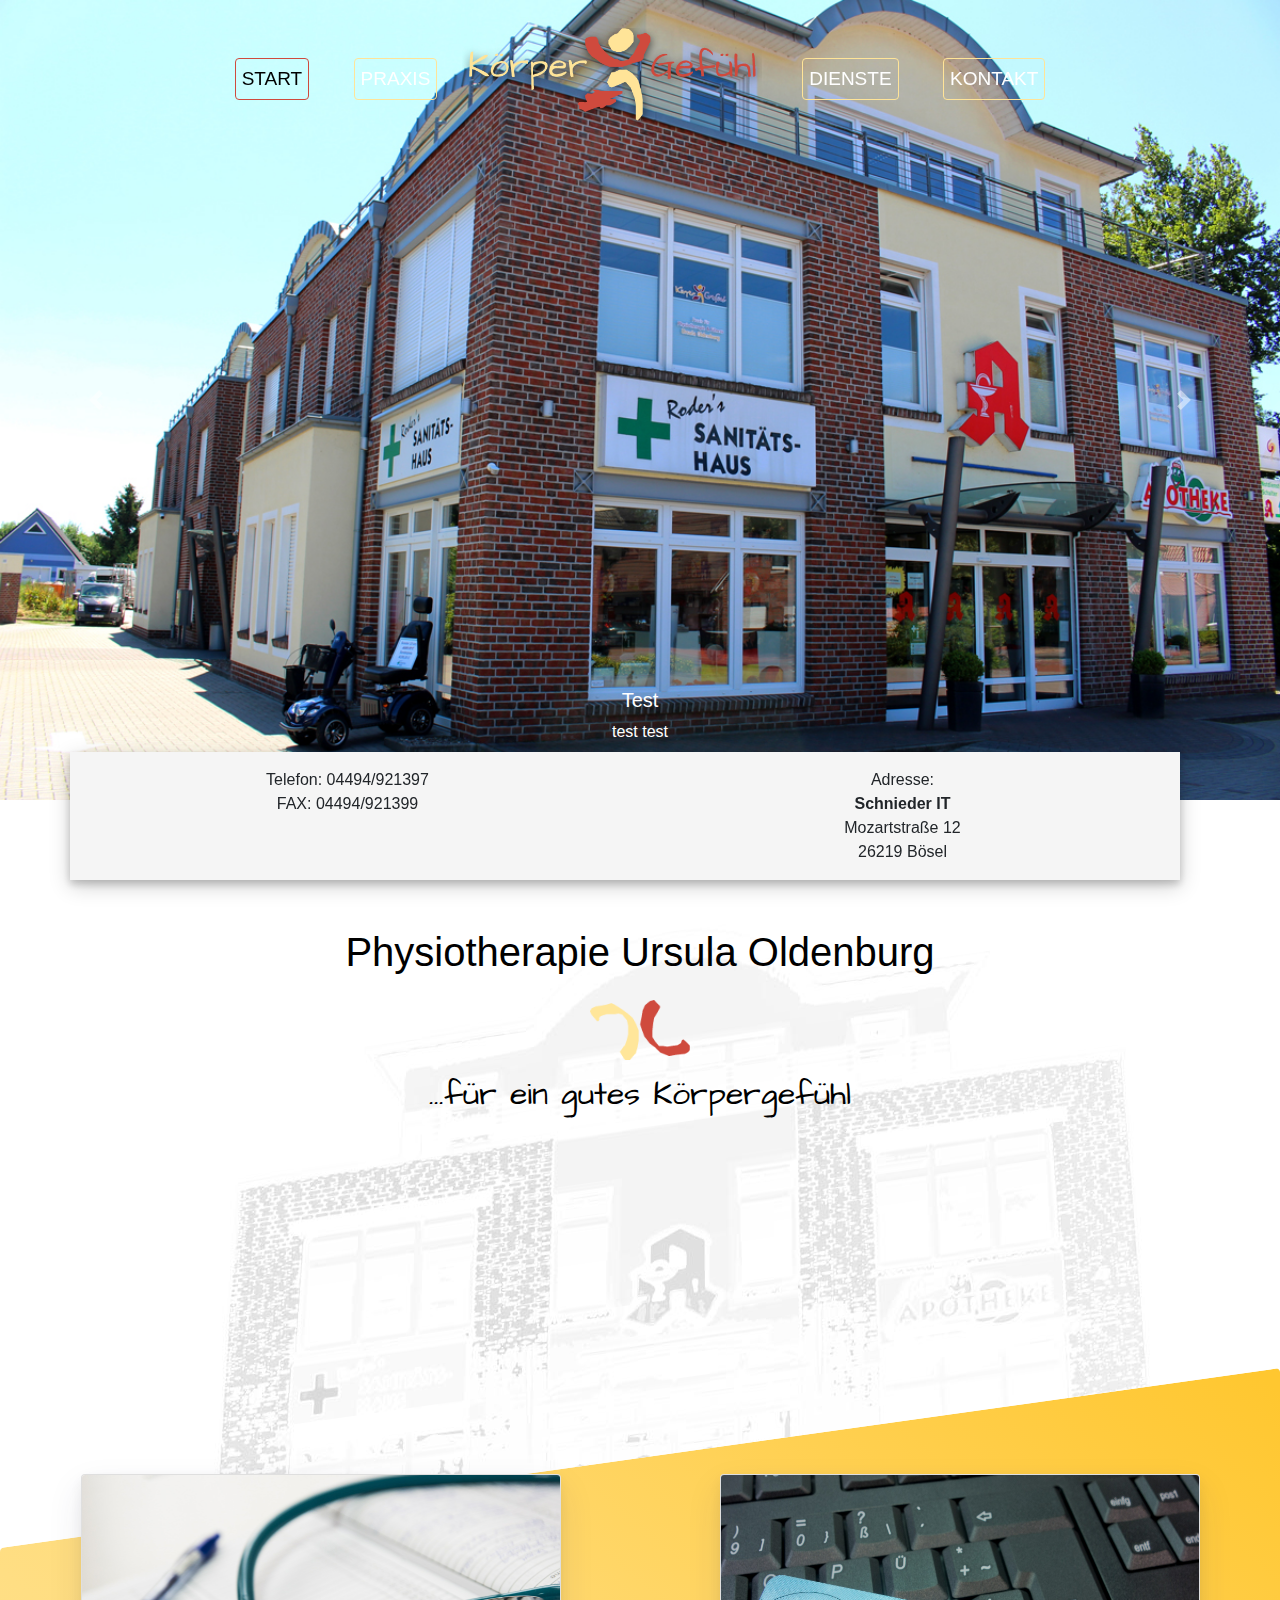
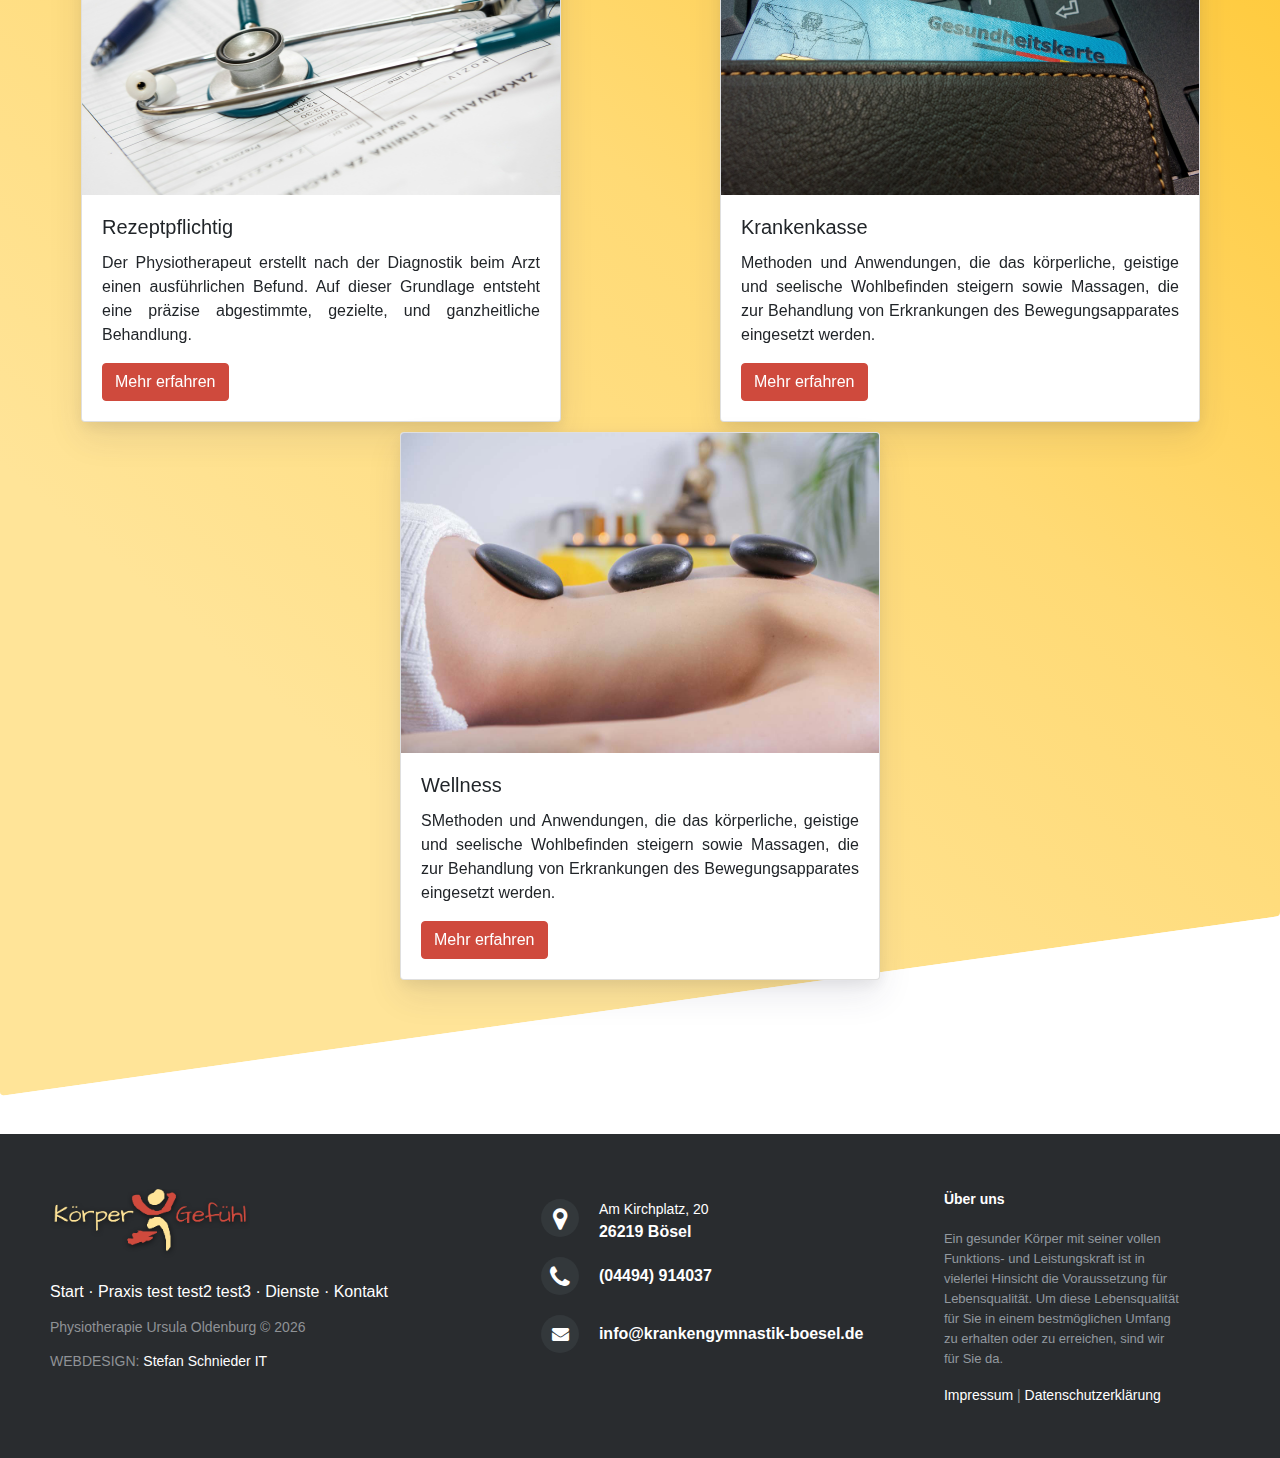
==== index.html @ ee4cef3a "test neu" ====
<!DOCTYPE html>
<html>

<head>
    <meta charset="utf-8" />
    <meta http-equiv="X-UA-Compatible" content="IE=edge">
    <title>Physiotherapie Ursula Oldenburg</title>
    <meta name="viewport" content="width=device-width, initial-scale=1, shrink-to-fit=no">
    <link href="https://fonts.googleapis.com/css?family=Architects+Daughter" rel="stylesheet">
    <link rel="stylesheet" href="http://maxcdn.bootstrapcdn.com/font-awesome/4.2.0/css/font-awesome.min.css">
    <link href="http://fonts.googleapis.com/css?family=Cookie" rel="stylesheet" type="text/css">
    <link rel="stylesheet" type="text/css" media="screen" href="./css/bootstrap.min.css" />
    <link rel="stylesheet" href="./css/footer-distributed-with-address-and-phones.css">
    <link rel="stylesheet" href="./css/hover.css">
    <link rel="stylesheet" href="./css/style.css">
    <link rel="stylesheet" href="./css/index.css">
    <link rel="stylesheet" href="./css/slider.css">

</head>

<body>
    <header>
        <nav class="navbar navbar-expand-lg navbar-light navbar-transparent">
            <button class="navbar-toggler" type="button" data-toggle="collapse" data-target="#navbarSupportedContent" aria-controls="navbarSupportedContent"
                aria-expanded="false" aria-label="Toggle navigation">
                <span class="navbar-toggler-icon"></span>
            </button>

            <div class="collapse navbar-collapse" id="navbarSupportedContent">
                <ul class="navbar-nav mr-auto">

                    <li class="nav-item active">
                        <a class="nav-link" href="./index.html">Start
                            <span class="sr-only">(current)</span>
                        </a>
                    </li>
                    <li class="nav-item">
                        <a class="nav-link" href="./praxis.html">Praxis</a>
                    </li>

                    <a href="#" class="navbar-brand">
                        <img src="./img/Maenchen_logo_schatten.png" width="300px" alt="Physiotherapie Ursula Oldenburg">
                    </a>

                    <li class="nav-item">
                        <a class="nav-link" href="./dienste.html">Dienste</a>
                    </li>
                    <li class="nav-item">
                        <a class="nav-link" href="./kontakt.html">Kontakt</a>
                    </li>
                </ul>

            </div>
        </nav>
    </header>

    <!--Slider START-->
    <div id="carouselExampleControls" class="carousel slide carousel-fade" data-ride="carousel">
            <div class="carousel-inner">
                <div class="carousel-item active">
                    <img class="d-block w-100" src="./img/aussen_gebaeude.jpg" alt="First slide">
                    <div class="carousel-caption d-none d-md-block">
                        <h5>Test</h5>
                        <p>test test</p>
                    </div>
                </div>
                <div class="carousel-item">
                    <img class="d-block w-100" src="./img/innen_empfang.jpg" alt="Second slide">
                </div>
                <div class="carousel-item">
                    <img class="d-block w-100" src="./img/innen_wartebereich.jpg" alt="Third slide">
                </div>
            </div>
            <a class="carousel-control-prev" href="#carouselExampleControls" role="button" data-slide="prev">
                <span class="carousel-control-prev-icon" aria-hidden="true"></span>
                <span class="sr-only">Previous</span>
            </a>
            <a class="carousel-control-next" href="#carouselExampleControls" role="button" data-slide="next">
                <span class="carousel-control-next-icon" aria-hidden="true"></span>
                <span class="sr-only">Next</span>
            </a>
        </div>

    <!--Slider ENDE-->

    <!--Kontaktbox START-->
    <div class="container">
        <div class="row justify-content-center" id="kontaktbox">
            <div class="col-sm" id="kontaktbox_tel">
                Telefon: 04494/921397
                <br> FAX: 04494/921399
            </div>
            <div class="col-sm" id="kontaktbox_adress">
                Adresse:
                <address>
                    <b>Schnieder IT</b>
                    <br> Mozartstraße 12
                    <br> 26219 Bösel</address>
            </div>
        </div>
    </div>
    <!--Kontaktbox ENDE-->

    <!--Überschrift Start-->
    <div class="container" id="ueberschrift-bg">
        <div class="row justify-content-center" id="ueberschrift-row">
            <div class="col" id="ueberschrift">
                <h1>Physiotherapie Ursula Oldenburg</h1>
                <img src="./img/figur_4.png" alt="figur_4" id="figur">
                <h2 id="unterschrift">...für ein gutes Körpergefühl</h2>
            </div>
        </div>
    </div>
    <!--Überschrift ENDE-->

    <!--Dienste Box START-->
    <div class="container-fluid schraeg shadow p-3 mb-5 bg-white rounded" id="dienste">
        <div class="row justify-content-center schraeg">
            <div class="col justify-content-center">
                <div class="card hvr-float align-items-center">
                    <img class="card-img-top" src="./img/medical.jpg" alt="Card image cap">
                    <div class="card-body">
                        <h5 class="card-title">Rezeptpflichtig</h5>
                        <p class="card-text">Der Physiotherapeut erstellt nach der Diagnostik beim Arzt einen ausführlichen Befund. Auf dieser
                            Grundlage entsteht eine präzise abgestimmte, gezielte, und ganzheitliche Behandlung.</p>
                        <a href="#" class="btn btn-primary">Mehr erfahren</a>
                    </div>
                </div>
            </div>
            <div class="col justify-content-center">
                <div class="card hvr-float align-items-center">
                    <img class="card-img-top" src="./img/stick_card.jpg" alt="Card image cap">
                    <div class="card-body">
                        <h5 class="card-title">Krankenkasse</h5>
                        <p class="card-text">Methoden und Anwendungen, die das körperliche, geistige und seelische Wohlbefinden steigern sowie Massagen, die zur Behandlung von Erkrankungen des Bewegungsapparates eingesetzt werden.</p>
                        <a href="#" class="btn btn-primary">Mehr erfahren</a>
                    </div>
                </div>
            </div>

            <div class="col justify-content-center">
                <div class="card hvr-float align-items-center">
                    <img class="card-img-top" src="./img/massage_neu.jpg" alt="Card image cap">
                    <div class="card-body">
                        <h5 class="card-title">Wellness</h5>
                        <p class="card-text">SMethoden und Anwendungen, die das körperliche, geistige und seelische Wohlbefinden steigern sowie Massagen, die zur Behandlung von Erkrankungen des Bewegungsapparates eingesetzt werden.</p>
                        <a href="#" class="btn btn-primary">Mehr erfahren</a>
                    </div>
                </div>
            </div>
        </div>
    </div>
    <!--Dienste Box ENDE-->



    <script src="https://code.jquery.com/jquery-3.3.1.slim.min.js" integrity="sha384-q8i/X+965DzO0rT7abK41JStQIAqVgRVzpbzo5smXKp4YfRvH+8abtTE1Pi6jizo"
        crossorigin="anonymous"></script>
    <script src="https://cdnjs.cloudflare.com/ajax/libs/popper.js/1.14.3/umd/popper.min.js" integrity="sha384-ZMP7rVo3mIykV+2+9J3UJ46jBk0WLaUAdn689aCwoqbBJiSnjAK/l8WvCWPIPm49"
        crossorigin="anonymous"></script>
    <script src="https://stackpath.bootstrapcdn.com/bootstrap/4.1.2/js/bootstrap.min.js" integrity="sha384-o+RDsa0aLu++PJvFqy8fFScvbHFLtbvScb8AjopnFD+iEQ7wo/CG0xlczd+2O/em"
        crossorigin="anonymous"></script>
</body>

<footer>
    <div class="container-fluid">
        <div class="row">
            <div class="col footer-distributed">
                <div class="footer-left">

                    <img src="./img/Maenchen_logo_schatten.png" width="200px" alt="Logo">

                    <p class="footer-links footer-links-neu">
                        <a href="#">Start</a>
                        ·
                        <a href="#">Praxis</a>
                        test
                        test2
                        test3
                        ·
                        <a href="#">Dienste</a>
                        ·
                        <a href="#">Kontakt</a>
                    </p>

                    <p class="footer-company-name">Physiotherapie Ursula Oldenburg &copy;
                        <script src="./js/date.js"></script>
                    </p>
                    <br>
                    <p class="footer-company-name">WEBDESIGN:
                        <a href="http://www.stefan-schnieder.de">Stefan Schnieder IT</a>
                    </p>
                </div>

                <div class="footer-center">

                    <div>
                        <i class="fa fa-map-marker"></i>
                        <p>
                            <span>Am Kirchplatz, 20</span> 26219 Bösel</p>
                    </div>

                    <div>
                        <i class="fa fa-phone"></i>
                        <p>(04494) 914037</p>
                    </div>

                    <div>
                        <i class="fa fa-envelope"></i>
                        <p>
                            <a href="mailto:info@krankengymnastik-boesel.de">info@krankengymnastik-boesel.de</a>
                        </p>
                    </div>

                </div>

                <div class="footer-right">

                    <p class="footer-company-about">
                        <span>Über uns</span>
                        Ein gesunder Körper mit seiner vollen Funktions- und Leistungskraft ist in vielerlei Hinsicht die Voraussetzung für Lebensqualität.
                        Um diese Lebensqualität für Sie in einem bestmöglichen Umfang zu erhalten oder zu erreichen, sind
                        wir für Sie da.
                    </p>
                    <br>
                    <p class="footer-company-name"><a href="./impressum.html">Impressum</a> | <a href="./datenschutz.html">Datenschutzerklärung</a></p>
                    <!--Footer Icons
                    <div class="footer-icons">

                        <a href="#">
                            <i class="fa fa-facebook"></i>
                        </a>
                        <a href="#">
                            <i class="fa fa-twitter"></i>
                        </a>
                        <a href="#">
                            <i class="fa fa-linkedin"></i>
                        </a>
                        <a href="#">
                            <i class="fa fa-github"></i>
                        </a>

                    </div>
                    -->

                </div>
            </div>
        </div>
    </div>
</footer>

</html>
---- css/footer-distributed-with-address-and-phones.css ----
.footer-distributed{
	background-color: #292c2f;
	box-shadow: 0 1px 1px 0 rgba(0, 0, 0, 0.12);
	box-sizing: border-box;
	width: 100%;
	text-align: left;
	font: bold 16px sans-serif;

	padding: 55px 50px;
	margin-top: 80px;
}

.footer-distributed .footer-left,
.footer-distributed .footer-center,
.footer-distributed .footer-right{
	display: inline-block;
	vertical-align: top;
}

/* Footer left */

.footer-distributed .footer-left{
	width: 40%;
}

/* The company logo */

.footer-distributed h3{
	color:  #ffffff;
	font: normal 36px 'Cookie', cursive;
	margin: 0;
}

.footer-distributed h3 span{
	color:  #5383d3;
}

/* Footer links */

.footer-distributed .footer-links{
	color:  #ffffff;
	margin: 20px 0 12px;
	padding: 0;
}

.footer-distributed .footer-links a{
	display:inline-block;
	line-height: 1.8;
	text-decoration: none;
	color:  inherit;
}

.footer-distributed .footer-company-name{
	color:  #8f9296;
	font-size: 14px;
	font-weight: normal;
	margin: 0;
}

/* Footer Center */

.footer-distributed .footer-center{
	width: 35%;
}

.footer-distributed .footer-center i{
	background-color:  #33383b;
	color: #ffffff;
	font-size: 25px;
	width: 38px;
	height: 38px;
	border-radius: 50%;
	text-align: center;
	line-height: 42px;
	margin: 10px 15px;
	vertical-align: middle;
}

.footer-distributed .footer-center i.fa-envelope{
	font-size: 17px;
	line-height: 38px;
}

.footer-distributed .footer-center p{
	display: inline-block;
	color: #ffffff;
	vertical-align: middle;
	margin:0;
}

.footer-distributed .footer-center p span{
	display:block;
	font-weight: normal;
	font-size:14px;
	line-height:2;
}

.footer-distributed .footer-center p a{
	color:  #5383d3;
	text-decoration: none;;
}


/* Footer Right */

.footer-distributed .footer-right{
	width: 20%;
}

.footer-distributed .footer-company-about{
	line-height: 20px;
	color:  #92999f;
	font-size: 13px;
	font-weight: normal;
	margin: 0;
}

.footer-distributed .footer-company-about span{
	display: block;
	color:  #ffffff;
	font-size: 14px;
	font-weight: bold;
	margin-bottom: 20px;
}

.footer-distributed .footer-icons{
	margin-top: 25px;
}

.footer-distributed .footer-icons a{
	display: inline-block;
	width: 35px;
	height: 35px;
	cursor: pointer;
	background-color:  #33383b;
	border-radius: 2px;

	font-size: 20px;
	color: #ffffff;
	text-align: center;
	line-height: 35px;

	margin-right: 3px;
	margin-bottom: 5px;
}

/* If you don't want the footer to be responsive, remove these media queries */

@media (max-width: 880px) {

	.footer-distributed{
		font: bold 14px sans-serif;
	}

	.footer-distributed .footer-left,
	.footer-distributed .footer-center,
	.footer-distributed .footer-right{
		display: block;
		width: 100%;
		margin-bottom: 40px;
		text-align: center;
	}

	.footer-distributed .footer-center i{
		margin-left: 0;
	}

}
---- css/style.css ----
*{
    font-family: Camphor,Open Sans,Segoe UI,sans-serif;

}

a:link{
    color: white;
    text-decoration: none;
}
a:visited{
    color: white;
    text-decoration: none;
}
a:hover{
    color: #ffe498;
    text-decoration: none;
}

.carousel-item{
    height: 800px;
}


.navbar-nav {
    float:none;
    margin:15px auto;
    display: block;
    text-align: center;
}

.navbar-nav > li {
    display: inline-block;
    float:none;
}

.navbar{
    position:absolute;
    width:100%;
    z-index:10;
    max-width:100%;
}

.navbar-light .navbar-nav .nav-link{
    font-size: 19px;
    font-style: bold;
    font-weight: 500;
    text-transform: uppercase;
    color: white;

    border-radius: 4px;
    border: 1px solid #ffe498;
    padding: 6px; 
    margin: 20px;
}

.navbar-light .navbar-nav .active>.nav-link{
    color: black;
    border: 1px solid #cf4a3d;
}

.btn{
    background-color: #cf4a3d;
    border-color: #cf4a3d;
}

.btn:hover{
    background-color: #a83026;
    border-color: #a83026;
}

.footer-links-neu{
    /*position: fixed;
    padding-top: 0.3em;
    left: 0;
    bottom: 0;
    width: 100%;
    background-color: rgb(44, 44, 44);
    color: white;
    text-align: center;
    font-size: 14px;*/
    font-size: 16px;
    font-weight: 400;
}

.footer-distributed .footer-center p a{
    color: white;
}

.footer-distributed .footer-center p a:hover{
    color: #cf4a3d;
}
---- css/index.css ----
#kontaktbox {
    /* Box */
    position: sticky;
    background-color: whitesmoke;
    z-index: 20;
    margin-top: -3em;
    margin-bottom: 1em;
    padding-top: 1em;
    box-shadow: 0 4px 8px 0 rgba(0, 0, 0, 0.2), 0 6px 20px 0 rgba(0, 0, 0, 0.19);
    /* Text */
    text-align: center;
    text-justify: auto;
    vertical-align: middle;
    width: 100%;
}

#ueberschrift {
    text-align: center;
    color: black;
    margin-top: 2em;
    margin-bottom: 15em;
}

#ueberschrift-bg{
    background-image: url('../img/start_bg.jpg');
    transform: skewY(-8deg);
    padding-bottom: 6em;
}

#ueberschrift-row{
    transform: skewY(8deg);
}

#figur {
    width: 100px;
    margin: 1em;
}

#unterschrift {
    font-family: 'Architects Daughter', cursive;
    font-weight: 500;
}

#dienste {
    margin-top: 0em;
    background-color: #ffe498;
    transform: skewY(-8deg);
    /* Farbverlauf */
    background: rgb(255, 228, 152);
    background: -moz-linear-gradient(45deg, rgb(255, 228, 152) 26%, rgb(255, 218, 117) 60%, rgb(255, 199, 48) 99%);
    background: -webkit-linear-gradient(45deg, rgb(255, 228, 152) 26%, rgb(255, 218, 117) 60%, rgb(255, 199, 48) 99%);
    background: linear-gradient(45deg, rgb(255, 228, 152) 26%, rgb(255, 218, 117) 60%, rgb(255, 199, 48) 99%);
    filter: progid:DXImageTransform.Microsoft.gradient( startColorstr='#ffe498', endColorstr='#ffc730', GradientType=1);
}

.card-img-top{
    height: 20em;
}

.schraeg {
    transform: skewY(8deg);
}

.container-fluid .row .card {
    box-shadow: 0 15px 35px rgba(50, 50, 93, .1), 0 5px 15px rgba(0, 0, 0, .07);
    margin: 0 auto;
    float: none;
    margin-bottom: 10px;
    width: 30rem;
    text-align: justify;
}

.container-fluid .row .card:hover {
    box-shadow: 0 20px 40px rgba(50, 50, 93, .1), 0 10px 20px rgba(0, 0, 0, .07);
}
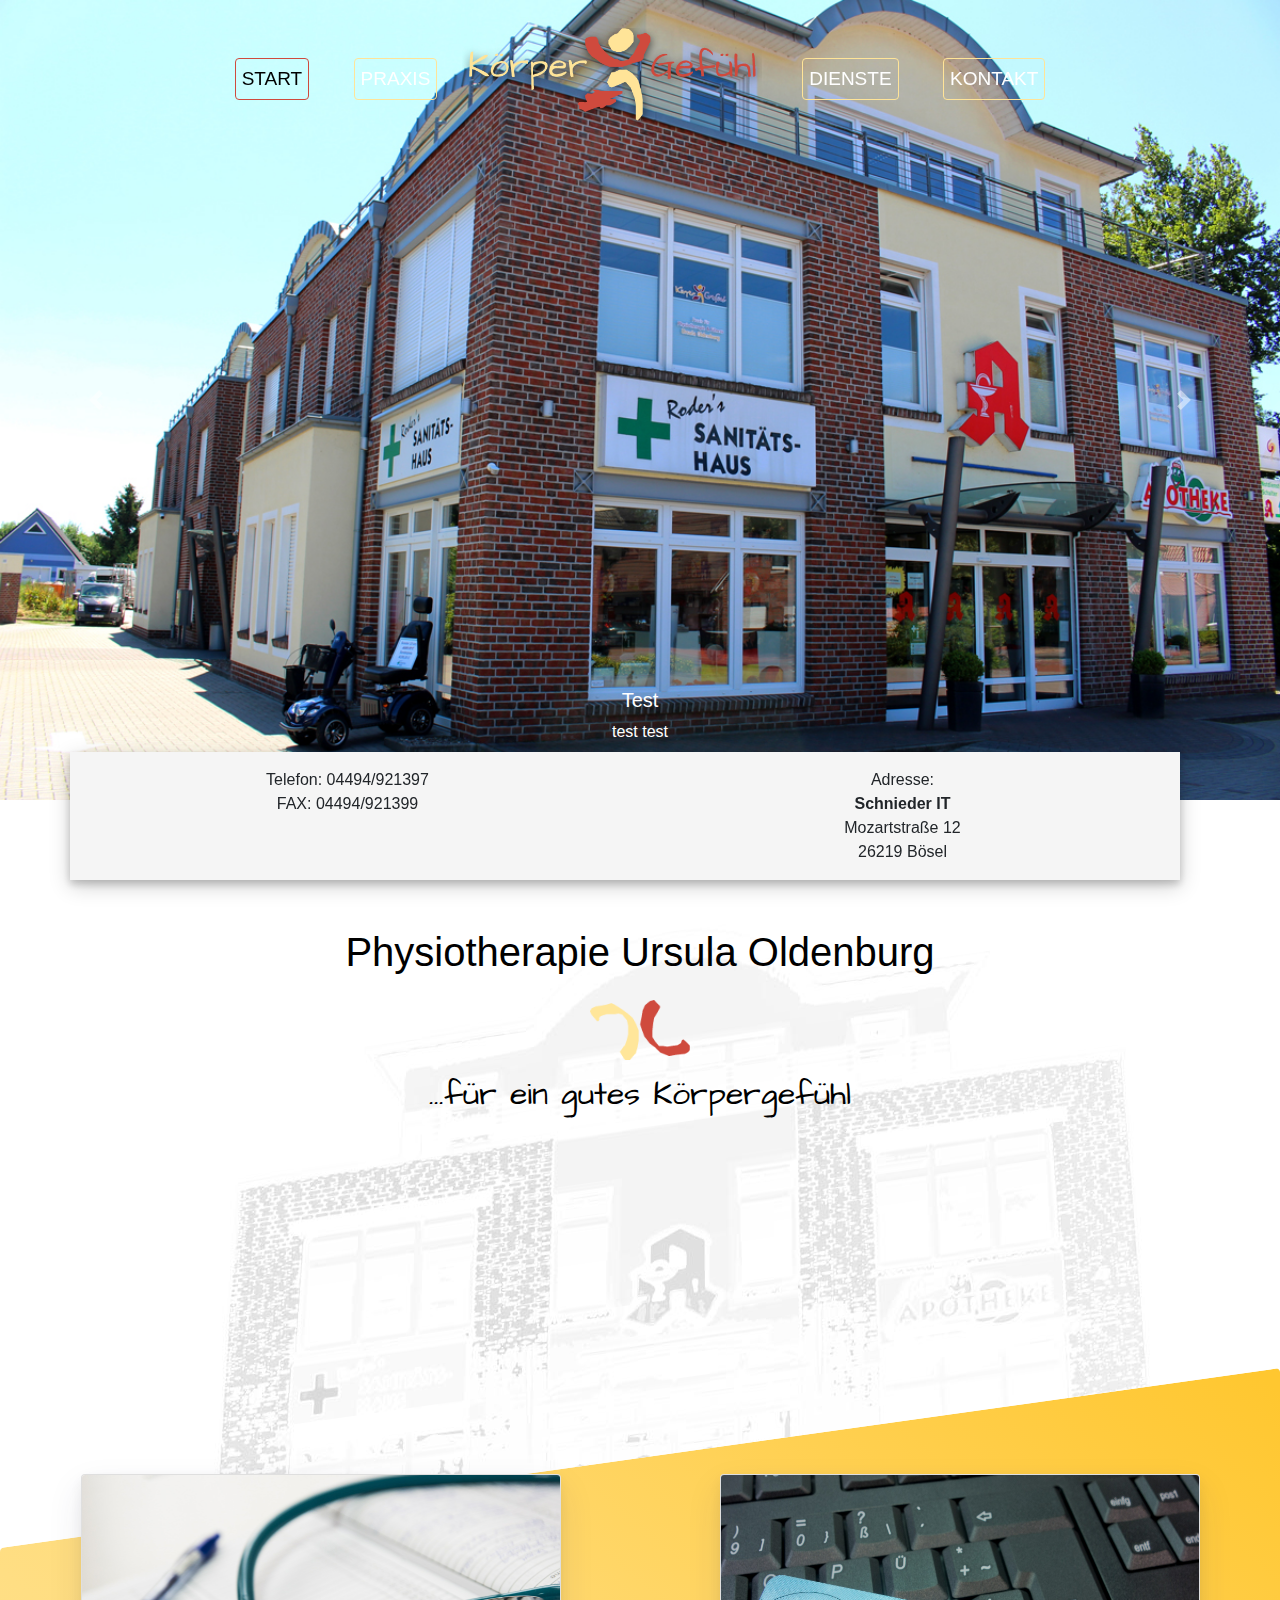
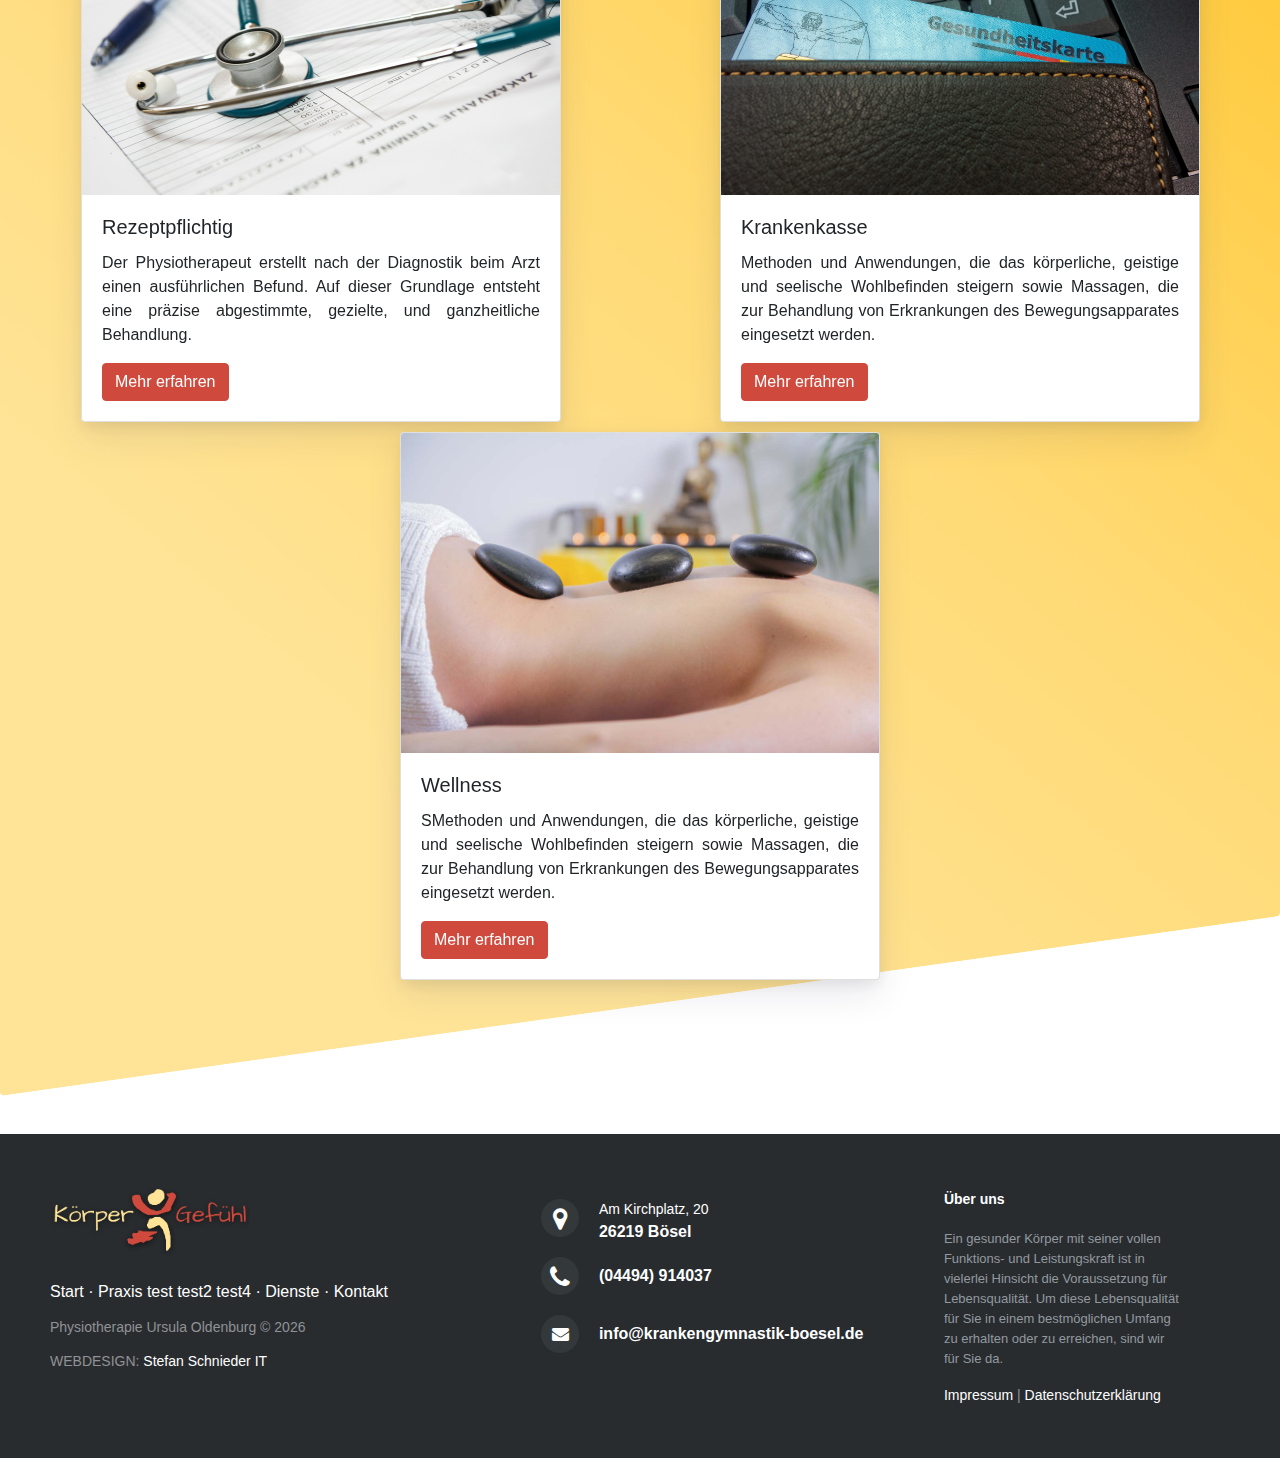
==== commit 938584fd: "neuneu" ====
--- a/index.html
+++ b/index.html
@@ -176,7 +176,7 @@
                         <a href="#">Praxis</a>
                         test
                         test2
-                        test3
+                        test4
                         ·
                         <a href="#">Dienste</a>
                         ·
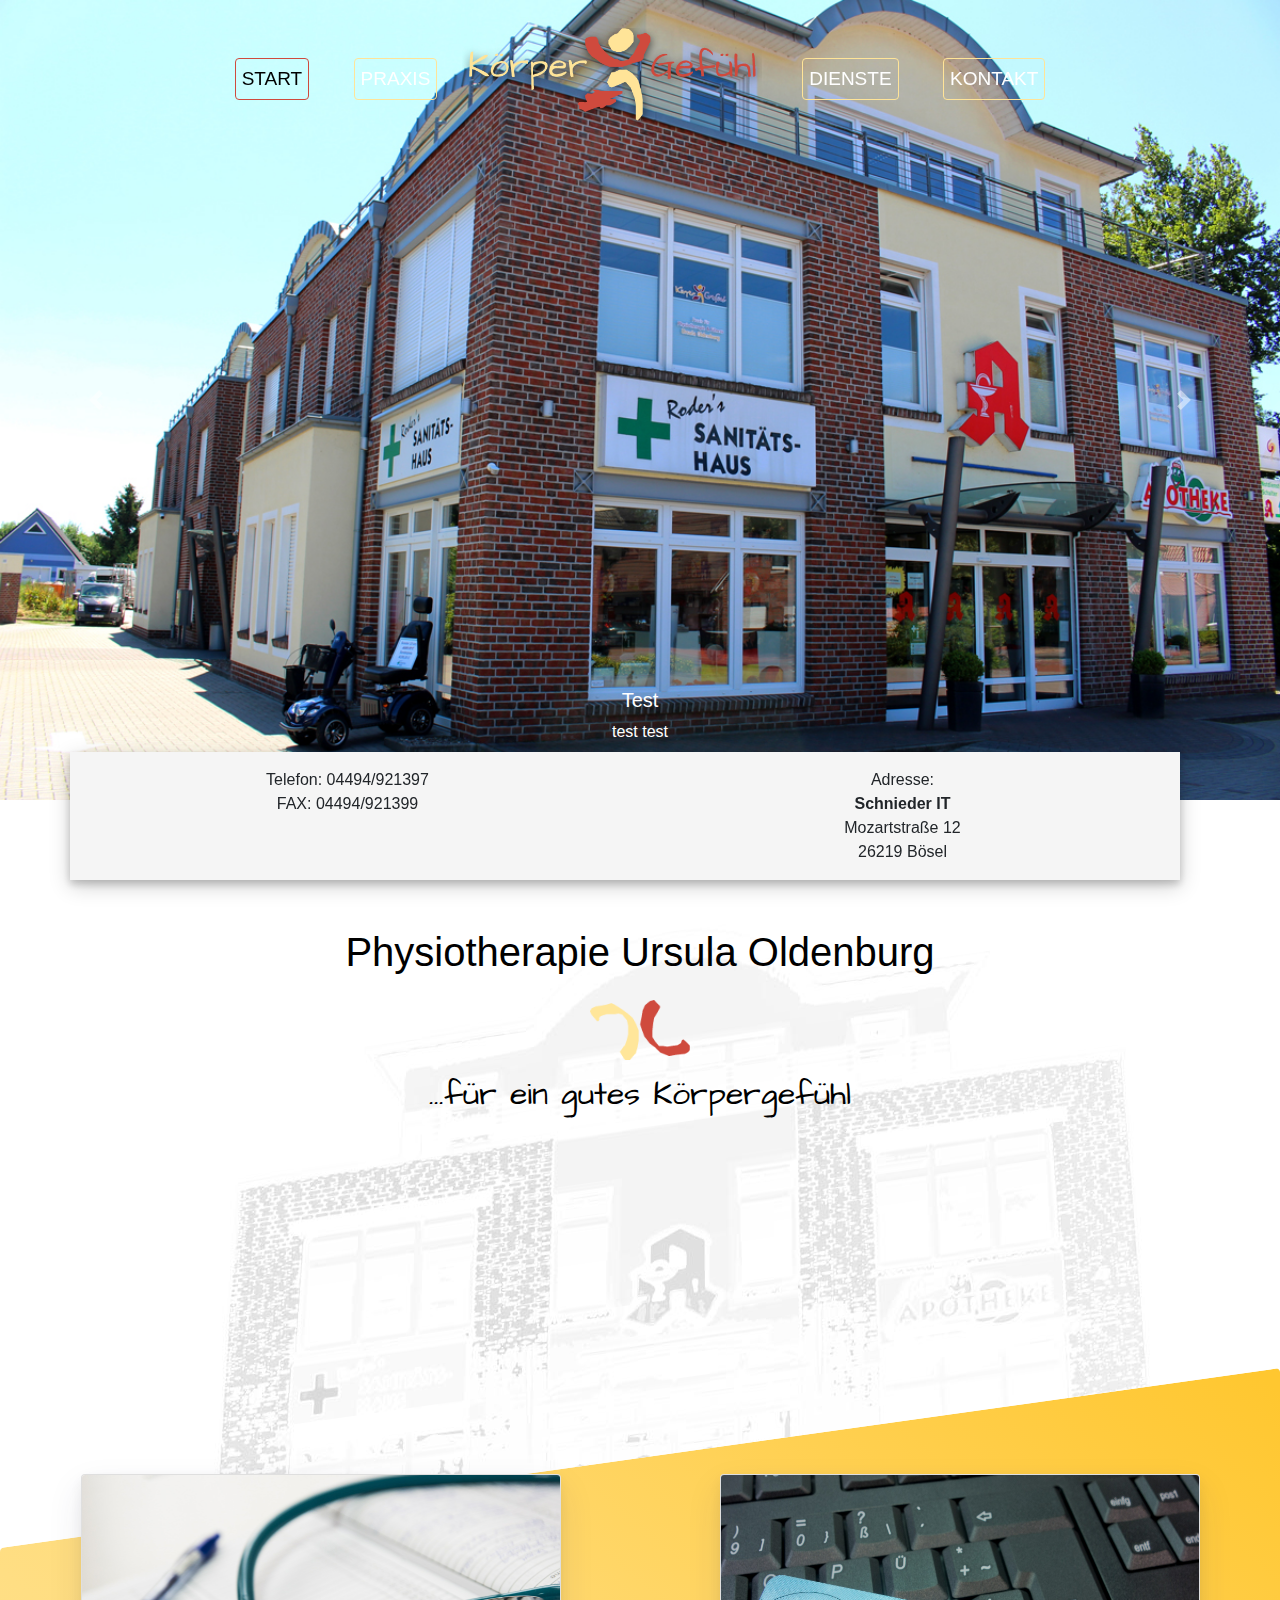
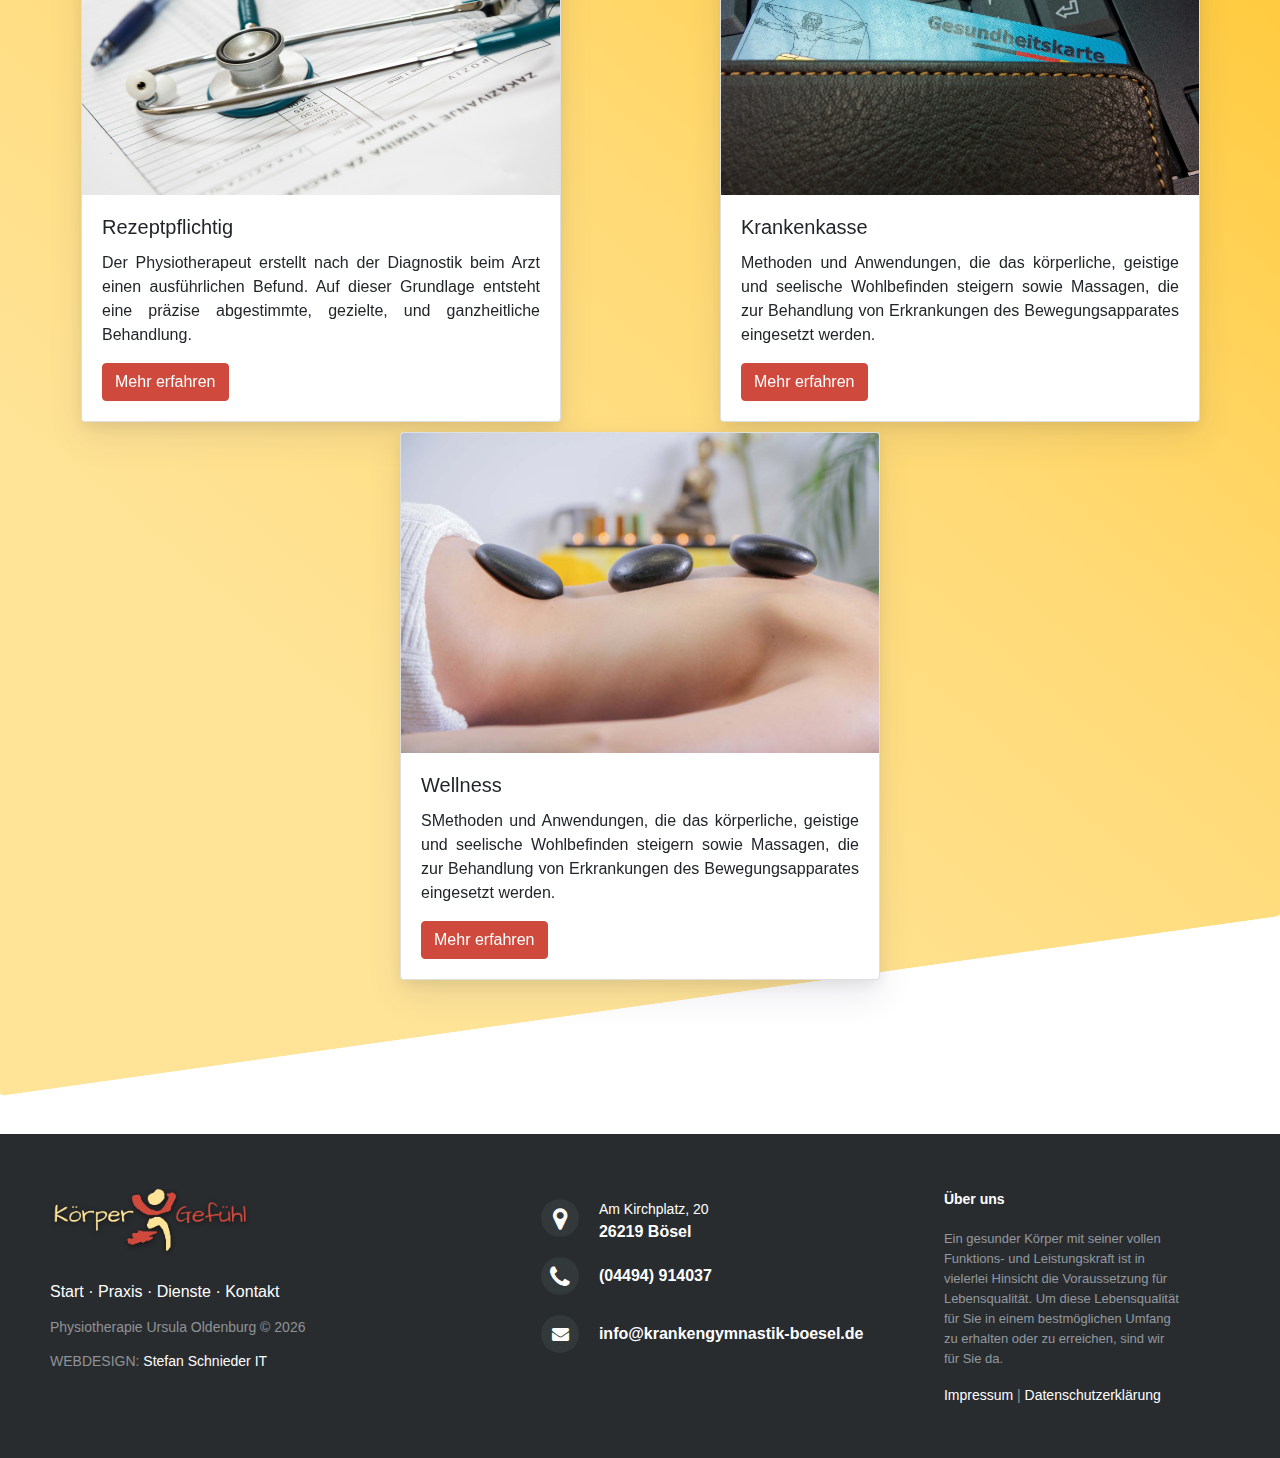
==== commit 8761c2bd: "fertig test" ====
--- a/index.html
+++ b/index.html
@@ -174,9 +174,6 @@
                         <a href="#">Start</a>
                         ·
                         <a href="#">Praxis</a>
-                        test
-                        test2
-                        test4
                         ·
                         <a href="#">Dienste</a>
                         ·
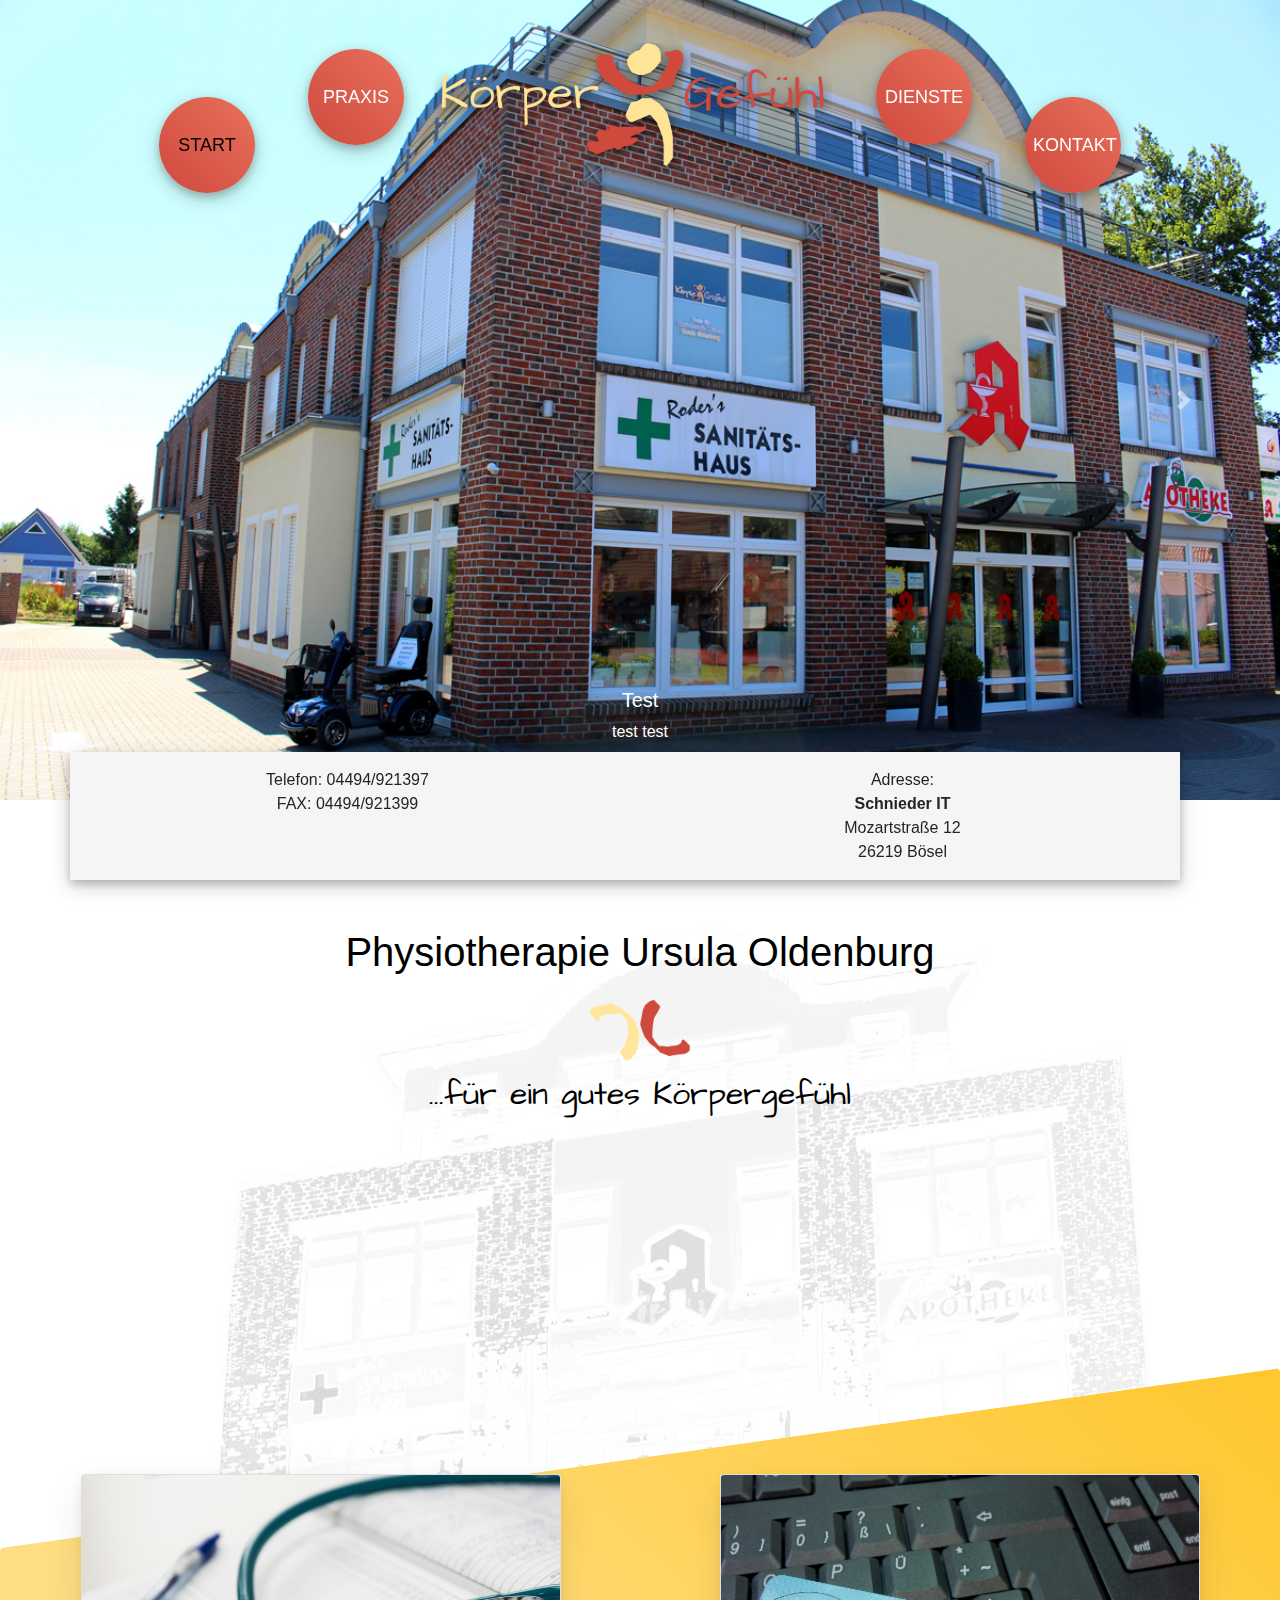
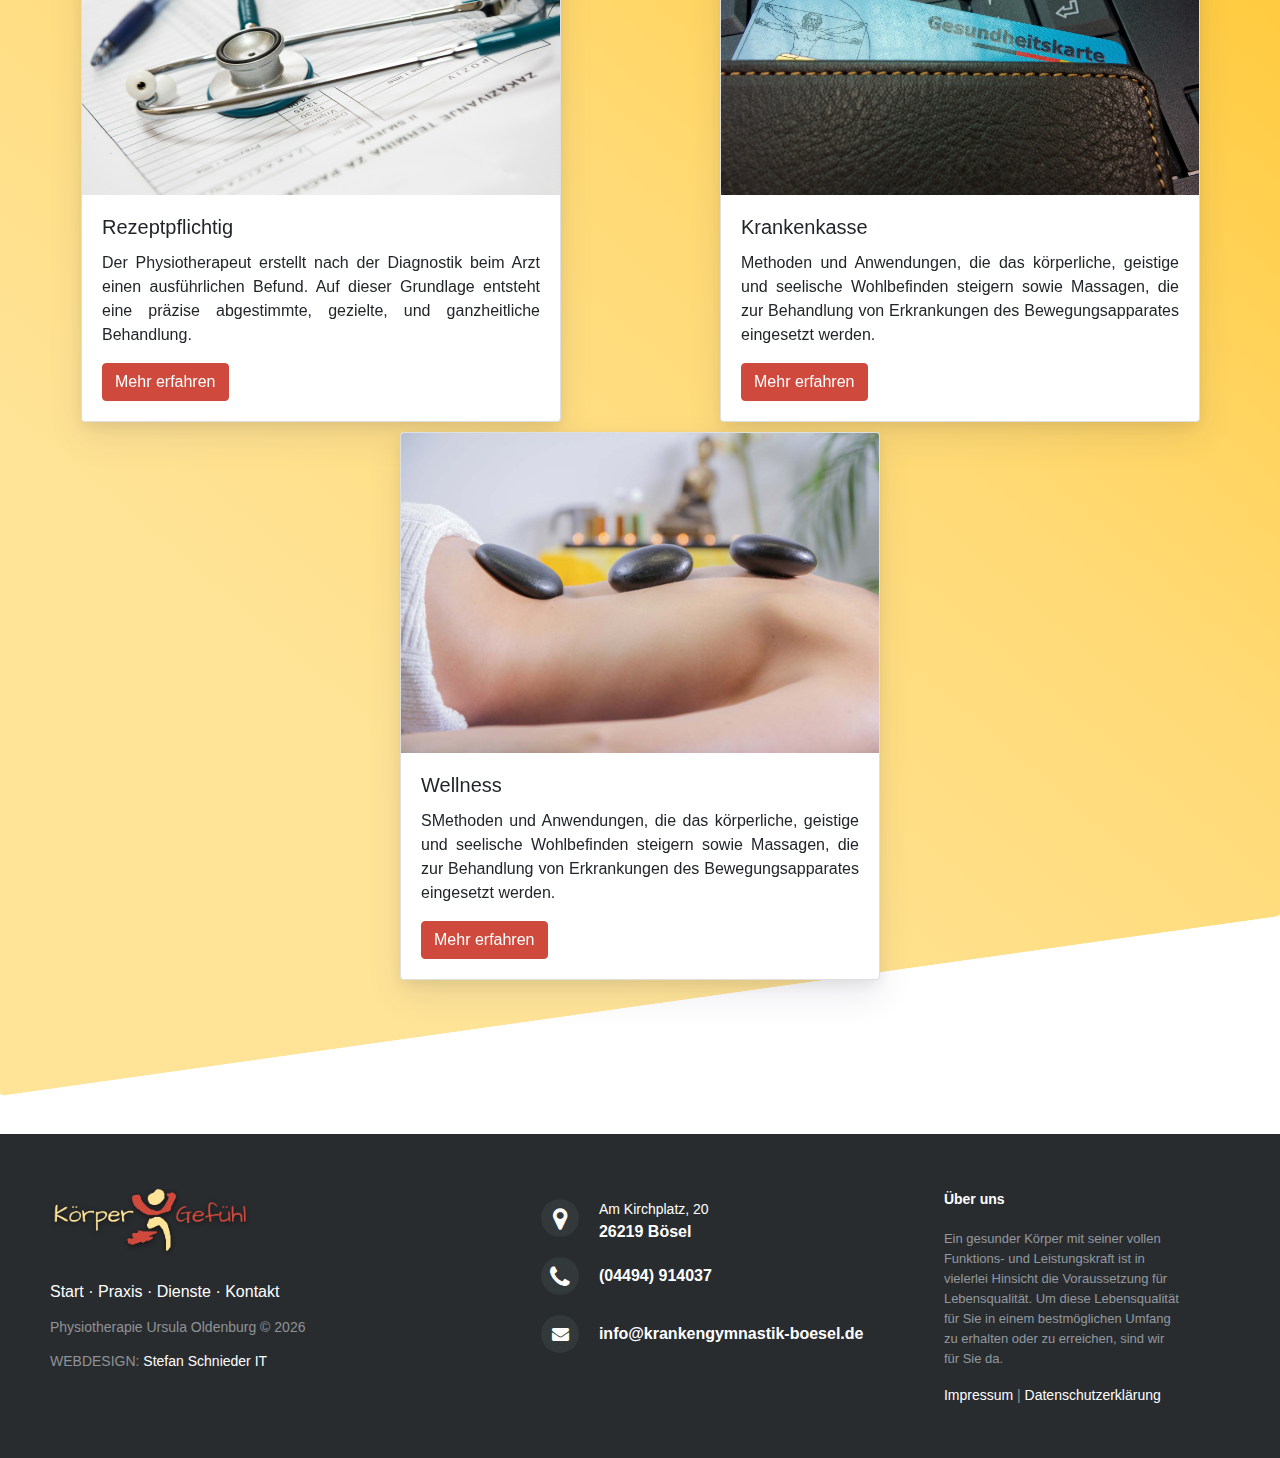
==== commit 0d785f24: "Header bearbeitet" ====
--- a/index.html
+++ b/index.html
@@ -29,23 +29,23 @@
             <div class="collapse navbar-collapse" id="navbarSupportedContent">
                 <ul class="navbar-nav mr-auto">
 
-                    <li class="nav-item active">
+                    <li class="nav-item active hvr-grow-shadow" id="nav-aussen">
                         <a class="nav-link" href="./index.html">Start
                             <span class="sr-only">(current)</span>
                         </a>
                     </li>
-                    <li class="nav-item">
+                    <li class="nav-item hvr-grow-shadow">
                         <a class="nav-link" href="./praxis.html">Praxis</a>
                     </li>
 
                     <a href="#" class="navbar-brand">
-                        <img src="./img/Maenchen_logo_schatten.png" width="300px" alt="Physiotherapie Ursula Oldenburg">
+                        <img src="./img/Maenchen_logo_schatten.png" width="400px" alt="Physiotherapie Ursula Oldenburg">
                     </a>
 
-                    <li class="nav-item">
+                    <li class="nav-item hvr-grow-shadow" >
                         <a class="nav-link" href="./dienste.html">Dienste</a>
                     </li>
-                    <li class="nav-item">
+                    <li class="nav-item hvr-grow-shadow" id="nav-aussen">
                         <a class="nav-link" href="./kontakt.html">Kontakt</a>
                     </li>
                 </ul>
--- a/css/style.css
+++ b/css/style.css
@@ -1,74 +1,118 @@
-*{
-    font-family: Camphor,Open Sans,Segoe UI,sans-serif;
-
+* {
+    font-family: Camphor, Open Sans, Segoe UI, sans-serif;
 }
 
-a:link{
+a:link {
     color: white;
     text-decoration: none;
 }
-a:visited{
+
+a:visited {
     color: white;
     text-decoration: none;
 }
-a:hover{
+
+a:hover {
     color: #ffe498;
     text-decoration: none;
 }
 
-.carousel-item{
+.carousel-item {
     height: 800px;
 }
 
-
 .navbar-nav {
-    float:none;
-    margin:15px auto;
+    float: none;
+    margin: 15px auto;
     display: block;
     text-align: center;
 }
 
-.navbar-nav > li {
+.navbar-nav>li {
     display: inline-block;
-    float:none;
+    float: none;
 }
 
-.navbar{
-    position:absolute;
-    width:100%;
-    z-index:10;
-    max-width:100%;
+.navbar {
+    position: absolute;
+    width: 100%;
+    z-index: 10;
+    max-width: 100%;
 }
 
-.navbar-light .navbar-nav .nav-link{
-    font-size: 19px;
+.navbar-brand {
+    padding-top: 1em;
+}
+
+.navbar-nav .nav-item {
+    background: rgb(207, 74, 61);
+    background: -moz-linear-gradient(45deg, rgb(207, 74, 61) 0%, rgb(232, 111, 92) 98%);
+    background: -webkit-linear-gradient(45deg, rgb(207, 74, 61) 0%, rgb(232, 111, 92) 98%);
+    background: linear-gradient(45deg, rgb(207, 74, 61) 0%, rgb(232, 111, 92) 98%);
+    filter: progid:DXImageTransform.Microsoft.gradient( startColorstr='#cf4a3d', endColorstr='#e86f5c', GradientType=1);
+    /* Background Color */
+    box-shadow: 0 4px 8px 0 rgba(0, 0, 0, 0.2), 0 6px 20px 0 rgba(0, 0, 0, 0.19);
+
+    width: 6em;
+    height: 6em;
+    margin: 0em 1.5em;
+    border-radius: 150px;
+    margin-top: -2em;
+}
+
+#nav-aussen{
+    margin-top: 4em;
+}
+
+/*.hvr-outline-out:before{
+    border-color: #da564a;
+    border-radius: 100px;
+}*/
+
+
+.hvr-bubble-float-right:before{
+    border-color: transparent transparent transparent rgb(231, 99, 79);
+}
+.hvr-bubble-float-right:hover, .hvr-bubble-float-right:focus, .hvr-bubble-float-right:active {
+    -webkit-transform: translateX(-9px);
+    transform: translateX(-9px);
+  }
+  .hvr-bubble-float-right:hover:before, .hvr-bubble-float-right:focus:before, .hvr-bubble-float-right:active:before {
+    -webkit-transform: translateX(9px);
+    transform: translateX(9px);
+  }
+
+
+
+.navbar-light .navbar-nav .nav-link {
+    font-size: 18px;
     font-style: bold;
     font-weight: 500;
     text-transform: uppercase;
     color: white;
-
-    border-radius: 4px;
+    margin-top: 1.5em;
+    /*border-radius: 0px;
     border: 1px solid #ffe498;
     padding: 6px; 
-    margin: 20px;
+    margin: 20px;*/
 }
 
-.navbar-light .navbar-nav .active>.nav-link{
-    color: black;
-    border: 1px solid #cf4a3d;
+.navbar-light .navbar-nav .active>.nav-link {
+    color: #000000;
+    /*border: 1px solid #cf4a3d;*/
 }
 
-.btn{
+.btn {
     background-color: #cf4a3d;
     border-color: #cf4a3d;
 }
 
-.btn:hover{
+.btn:hover {
     background-color: #a83026;
     border-color: #a83026;
 }
 
-.footer-links-neu{
+.footer-links-neu {
     /*position: fixed;
     padding-top: 0.3em;
     left: 0;
@@ -82,10 +126,10 @@
     font-weight: 400;
 }
 
-.footer-distributed .footer-center p a{
+.footer-distributed .footer-center p a {
     color: white;
 }
 
-.footer-distributed .footer-center p a:hover{
-    color: #cf4a3d;
+.footer-distributed .footer-center p a:hover {
+    color: #ffe498;
 }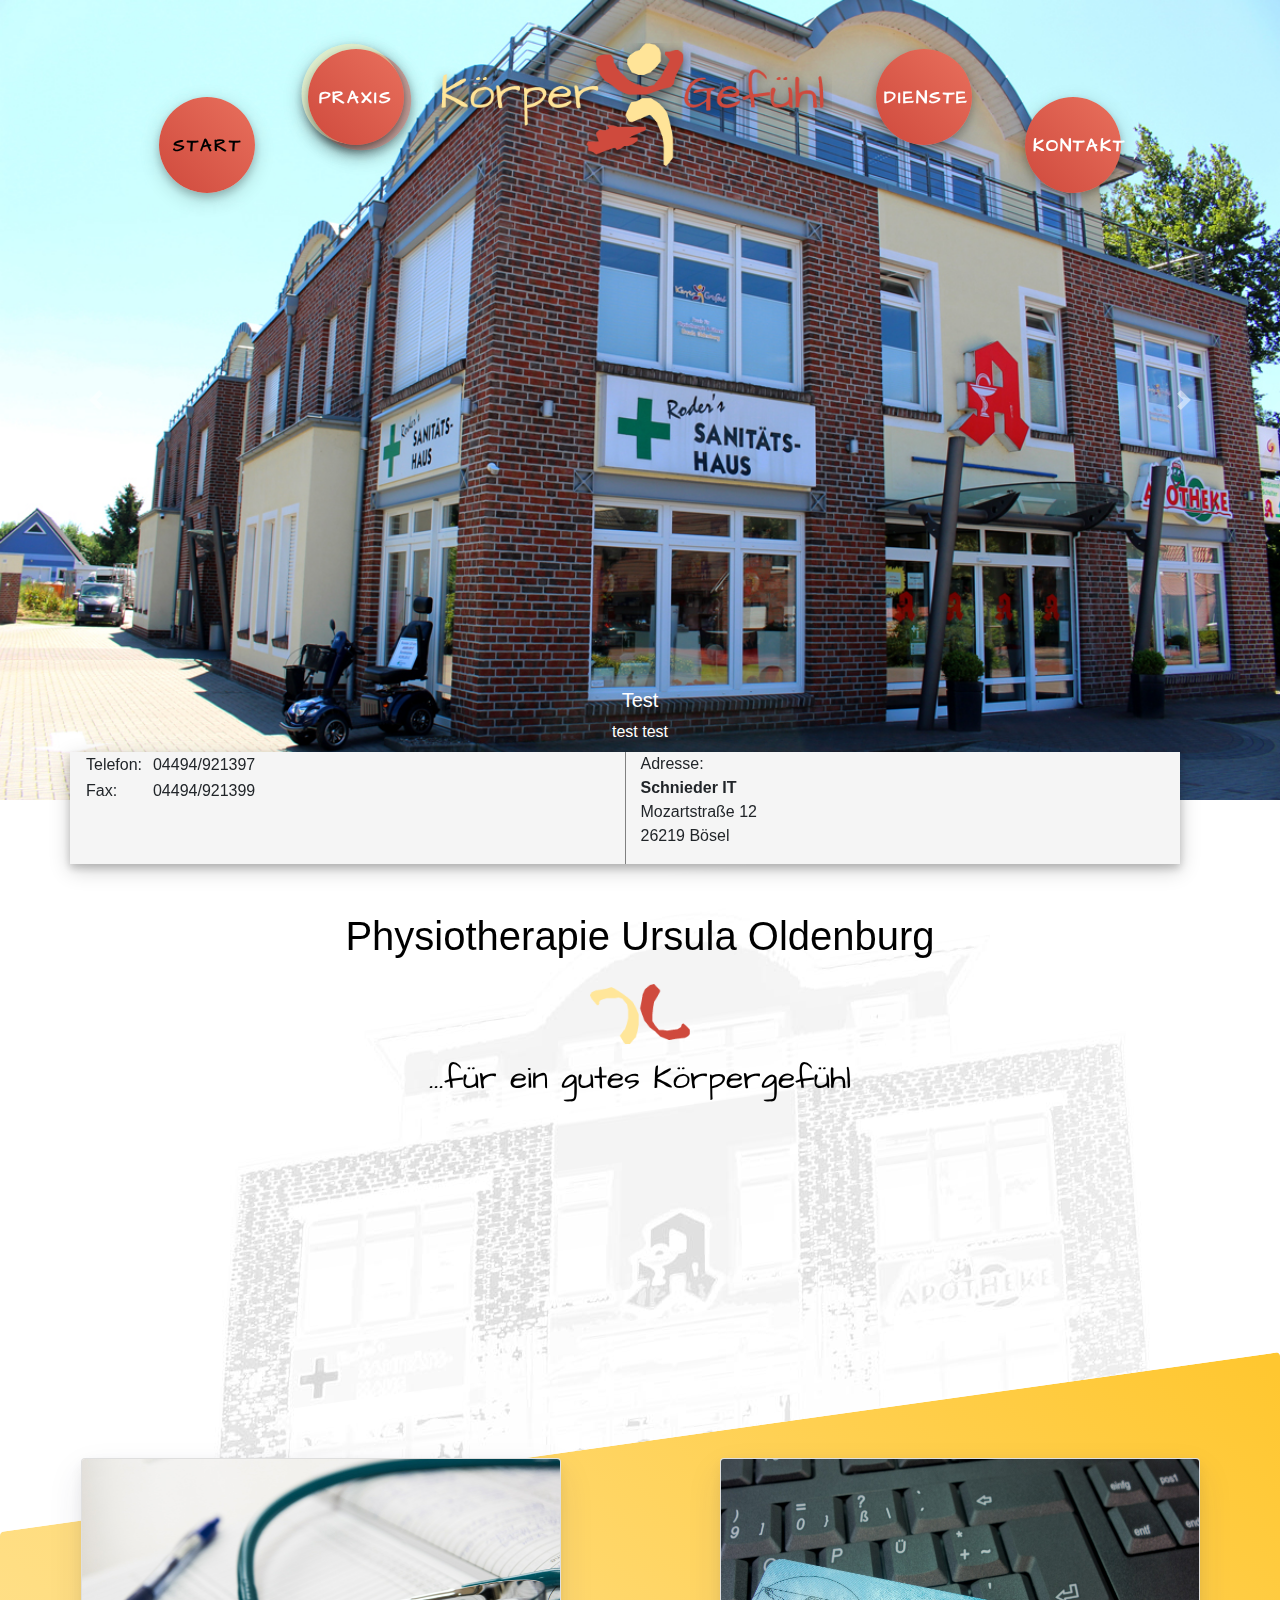
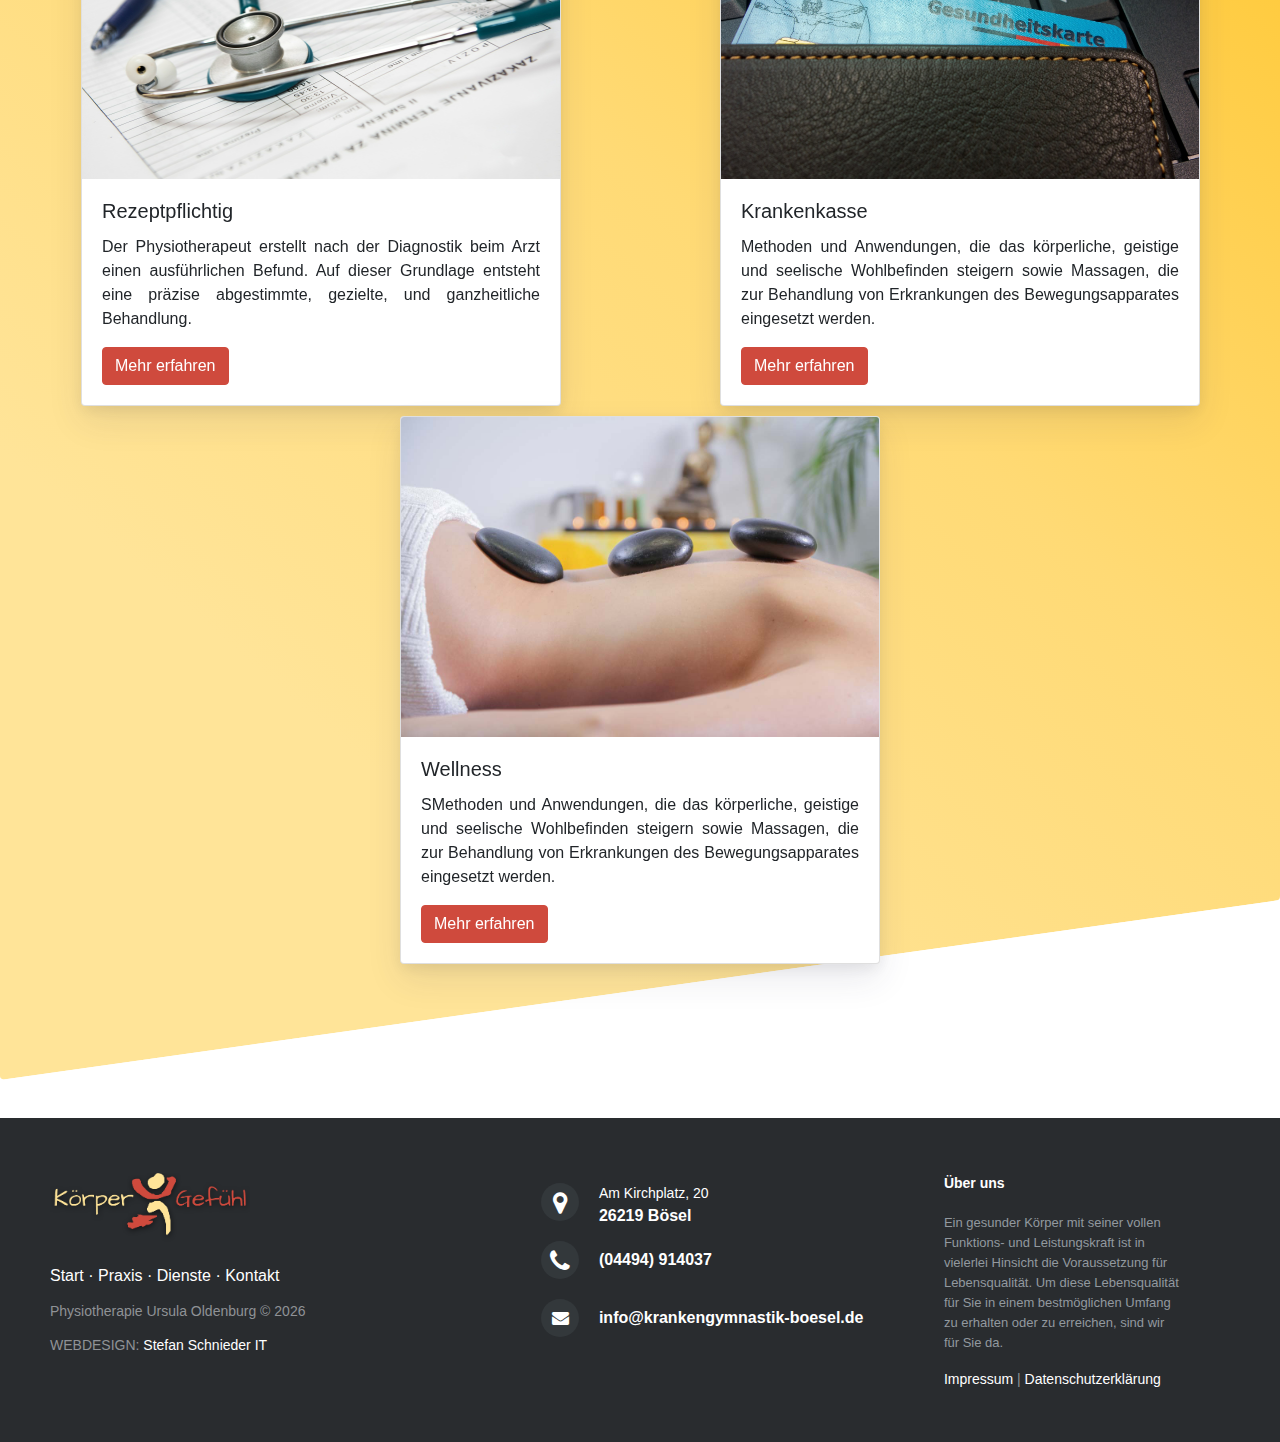
==== commit c75f9bdc: "Änderungen an der Kontakt-Box" ====
--- a/index.html
+++ b/index.html
@@ -14,8 +14,6 @@
     <link rel="stylesheet" href="./css/hover.css">
     <link rel="stylesheet" href="./css/style.css">
     <link rel="stylesheet" href="./css/index.css">
-    <link rel="stylesheet" href="./css/slider.css">
-
 </head>
 
 <body>
@@ -29,12 +27,14 @@
             <div class="collapse navbar-collapse" id="navbarSupportedContent">
                 <ul class="navbar-nav mr-auto">
 
-                    <li class="nav-item active hvr-grow-shadow" id="nav-aussen">
+                    <li class="nav-item active hvr-bob" id="nav-aussen">
                         <a class="nav-link" href="./index.html">Start
                             <span class="sr-only">(current)</span>
                         </a>
                     </li>
-                    <li class="nav-item hvr-grow-shadow">
+                    <li class="nav-item" id="circle-p"></li>
+                    <li class="nav-item" id="circle-p2"></li>
+                    <li class="nav-item hvr-bob">
                         <a class="nav-link" href="./praxis.html">Praxis</a>
                     </li>
 
@@ -42,12 +42,13 @@
                         <img src="./img/Maenchen_logo_schatten.png" width="400px" alt="Physiotherapie Ursula Oldenburg">
                     </a>
 
-                    <li class="nav-item hvr-grow-shadow" >
+                    <li class="nav-item hvr-bob">
                         <a class="nav-link" href="./dienste.html">Dienste</a>
                     </li>
-                    <li class="nav-item hvr-grow-shadow" id="nav-aussen">
+                    <li class="nav-item hvr-bob" id="nav-aussen">
                         <a class="nav-link" href="./kontakt.html">Kontakt</a>
                     </li>
+
                 </ul>
 
             </div>
@@ -55,6 +56,8 @@
     </header>
 
     <!--Slider START-->
+
+
     <div id="carouselExampleControls" class="carousel slide carousel-fade" data-ride="carousel">
             <div class="carousel-inner">
                 <div class="carousel-item active">
@@ -80,22 +83,31 @@
                 <span class="sr-only">Next</span>
             </a>
         </div>
-
+    
     <!--Slider ENDE-->
 
     <!--Kontaktbox START-->
     <div class="container">
         <div class="row justify-content-center" id="kontaktbox">
             <div class="col-sm" id="kontaktbox_tel">
-                Telefon: 04494/921397
-                <br> FAX: 04494/921399
+                    <table>
+                      <tr>
+                        <td>Telefon:</td>
+                        <td>&nbsp&nbsp04494/921397</td>
+                      </tr>
+                      <tr>
+                        <td>Fax:</td>
+                        <td>&nbsp&nbsp04494/921399</td>
+                      </tr>
+                    </table>
             </div>
             <div class="col-sm" id="kontaktbox_adress">
                 Adresse:
                 <address>
                     <b>Schnieder IT</b>
                     <br> Mozartstraße 12
-                    <br> 26219 Bösel</address>
+                    <br> 26219 Bösel
+                </address>
             </div>
         </div>
     </div>
@@ -132,7 +144,8 @@
                     <img class="card-img-top" src="./img/stick_card.jpg" alt="Card image cap">
                     <div class="card-body">
                         <h5 class="card-title">Krankenkasse</h5>
-                        <p class="card-text">Methoden und Anwendungen, die das körperliche, geistige und seelische Wohlbefinden steigern sowie Massagen, die zur Behandlung von Erkrankungen des Bewegungsapparates eingesetzt werden.</p>
+                        <p class="card-text">Methoden und Anwendungen, die das körperliche, geistige und seelische Wohlbefinden steigern sowie
+                            Massagen, die zur Behandlung von Erkrankungen des Bewegungsapparates eingesetzt werden.</p>
                         <a href="#" class="btn btn-primary">Mehr erfahren</a>
                     </div>
                 </div>
@@ -143,7 +156,8 @@
                     <img class="card-img-top" src="./img/massage_neu.jpg" alt="Card image cap">
                     <div class="card-body">
                         <h5 class="card-title">Wellness</h5>
-                        <p class="card-text">SMethoden und Anwendungen, die das körperliche, geistige und seelische Wohlbefinden steigern sowie Massagen, die zur Behandlung von Erkrankungen des Bewegungsapparates eingesetzt werden.</p>
+                        <p class="card-text">SMethoden und Anwendungen, die das körperliche, geistige und seelische Wohlbefinden steigern sowie
+                            Massagen, die zur Behandlung von Erkrankungen des Bewegungsapparates eingesetzt werden.</p>
                         <a href="#" class="btn btn-primary">Mehr erfahren</a>
                     </div>
                 </div>
@@ -151,7 +165,6 @@
         </div>
     </div>
     <!--Dienste Box ENDE-->
-
 
 
     <script src="https://code.jquery.com/jquery-3.3.1.slim.min.js" integrity="sha384-q8i/X+965DzO0rT7abK41JStQIAqVgRVzpbzo5smXKp4YfRvH+8abtTE1Pi6jizo"
@@ -220,7 +233,10 @@
                         wir für Sie da.
                     </p>
                     <br>
-                    <p class="footer-company-name"><a href="./impressum.html">Impressum</a> | <a href="./datenschutz.html">Datenschutzerklärung</a></p>
+                    <p class="footer-company-name">
+                        <a href="./impressum.html">Impressum</a> |
+                        <a href="./datenschutz.html">Datenschutzerklärung</a>
+                    </p>
                     <!--Footer Icons
                     <div class="footer-icons">
 
--- a/css/style.css
+++ b/css/style.css
@@ -2,6 +2,8 @@
     font-family: Camphor, Open Sans, Segoe UI, sans-serif;
 }
 
+/*Links Farbe und Aussehen*/
+/*#################*/
 a:link {
     color: white;
     text-decoration: none;
@@ -17,9 +19,15 @@
     text-decoration: none;
 }
 
+/*Slider Aussehen*/
+/*#################*/
+
 .carousel-item {
     height: 800px;
 }
+
+/* Header und Navbar */
+/*##################*/
 
 .navbar-nav {
     float: none;
@@ -56,8 +64,35 @@
     width: 6em;
     height: 6em;
     margin: 0em 1.5em;
+    
     border-radius: 150px;
     margin-top: -2em;
+    z-index: 50;
+}
+
+#circle-p {
+	width: 100px;
+	height: 100px;
+	background: #cf493d80;
+	-moz-border-radius: 50px;
+	-webkit-border-radius: 50px;
+    border-radius: 50px;
+    z-index: 0;
+    position: absolute;
+
+    transform: translate(0.2em, 3.7em);
+}
+#circle-p2 {
+	width: 100px;
+	height: 100px;
+	background: #ffe49873;
+	-moz-border-radius: 50px;
+	-webkit-border-radius: 50px;
+    border-radius: 50px;
+    z-index: 0;
+    position: absolute;
+
+    transform: translate(-0.4em, 3.3em);
 }
 
 #nav-aussen{
@@ -91,6 +126,10 @@
     text-transform: uppercase;
     color: white;
     margin-top: 1.5em;
+    letter-spacing: 2px;
+
+    font-family: 'Architects Daughter', cursive;
+    font-weight: 700;
     /*border-radius: 0px;
     border: 1px solid #ffe498;
     padding: 6px; 
@@ -102,6 +141,9 @@
     /*border: 1px solid #cf4a3d;*/
 }
 
+/* Buttons Farbe und Aussehen */
+/*###########################*/
+
 .btn {
     background-color: #cf4a3d;
     border-color: #cf4a3d;
@@ -111,6 +153,10 @@
     background-color: #a83026;
     border-color: #a83026;
 }
+
+
+/* Footer */
+/*#################*/
 
 .footer-links-neu {
     /*position: fixed;
--- a/css/index.css
+++ b/css/index.css
@@ -1,3 +1,5 @@
+/* Kontaktbox */
+/*#################*/
 #kontaktbox {
     /* Box */
     position: sticky;
@@ -5,15 +7,32 @@
     z-index: 20;
     margin-top: -3em;
     margin-bottom: 1em;
-    padding-top: 1em;
+    /*padding-top: 2em;*/
     box-shadow: 0 4px 8px 0 rgba(0, 0, 0, 0.2), 0 6px 20px 0 rgba(0, 0, 0, 0.19);
     /* Text */
-    text-align: center;
+    text-align: justify;
     text-justify: auto;
     vertical-align: middle;
     width: 100%;
 }
 
+#kontaktbox_tel{
+    border-right: 1px;
+    border-left: 0px;
+    border-top: 0px;
+    border-bottom: 0px; 
+    border-style: solid;
+    border-color: gray;
+
+    padding-bottom: 0em;
+}
+
+#test{
+    margin-top: 1em;
+}
+
+/* Seiten Über- und Unterschrift */
+/*#################*/
 #ueberschrift {
     text-align: center;
     color: black;
@@ -41,6 +60,8 @@
     font-weight: 500;
 }
 
+/* Dienste Boxen Aussehen */
+/*#################*/
 #dienste {
     margin-top: 0em;
     background-color: #ffe498;
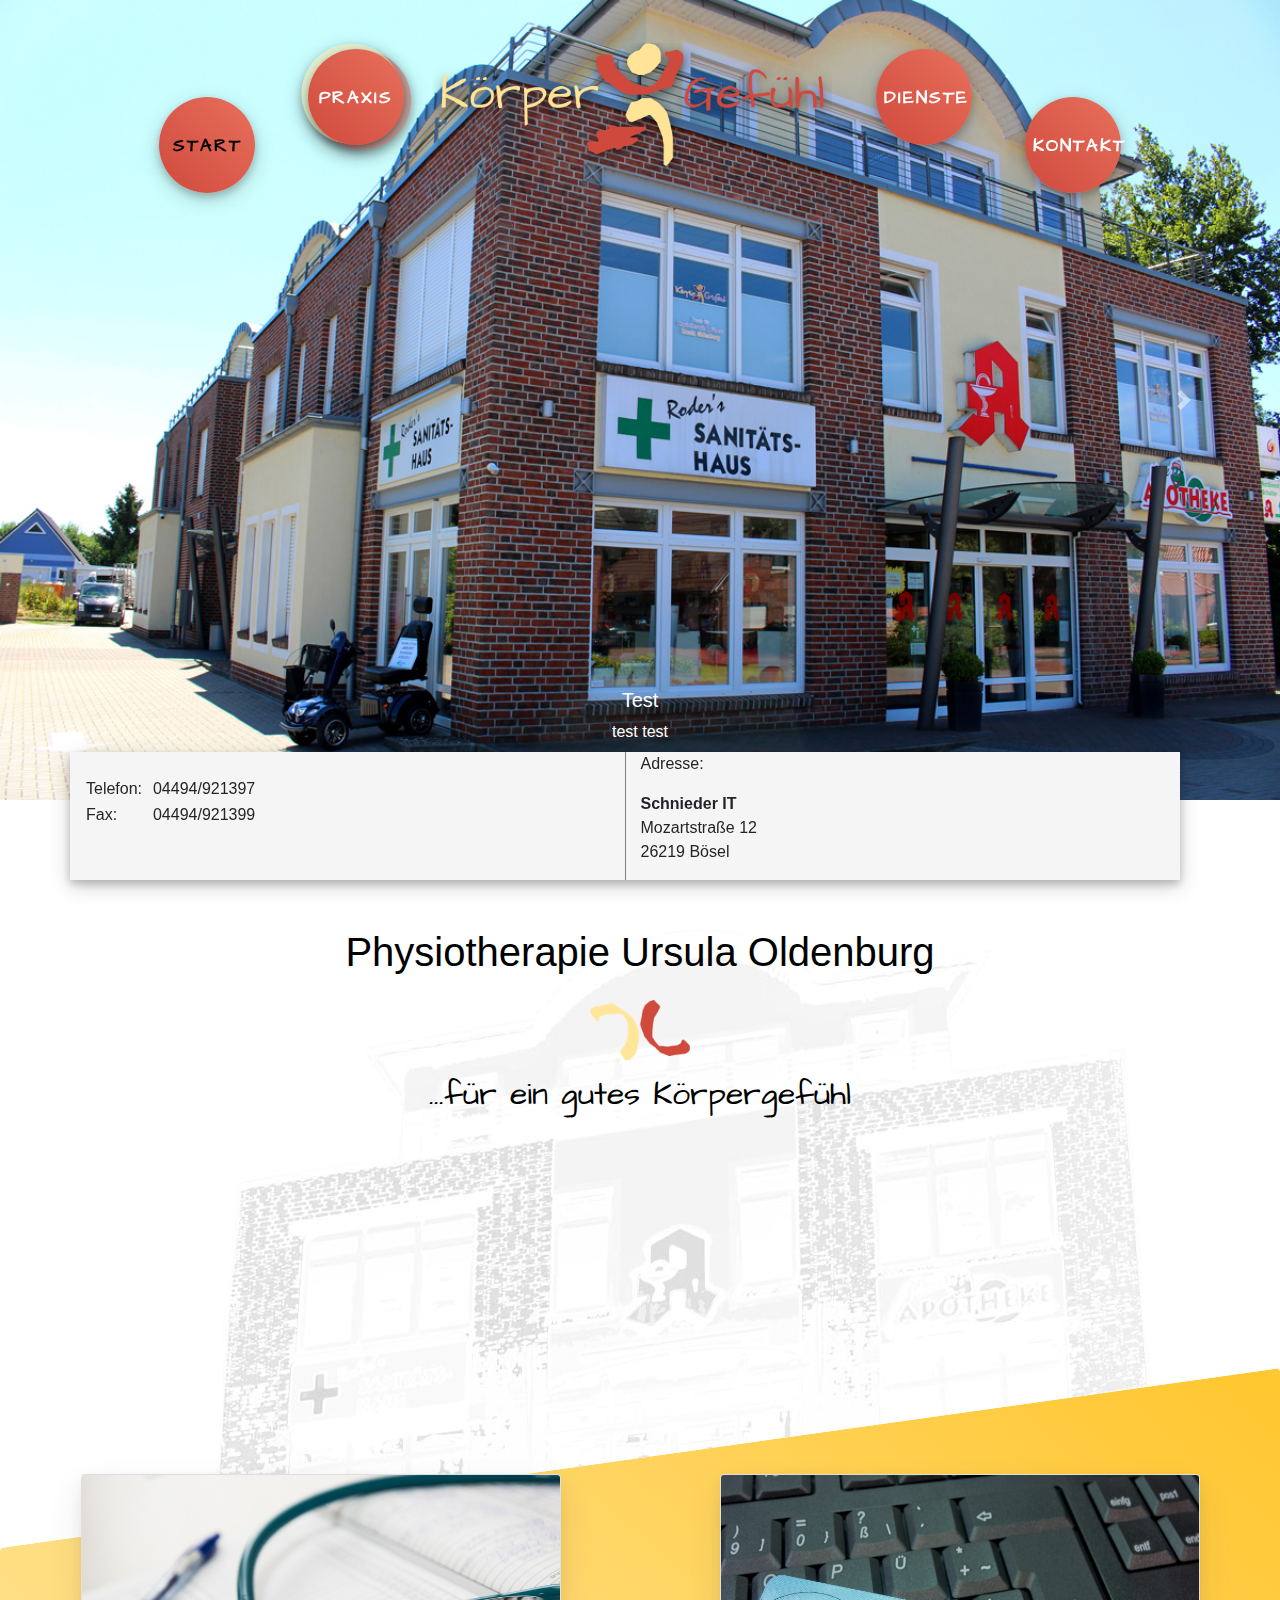
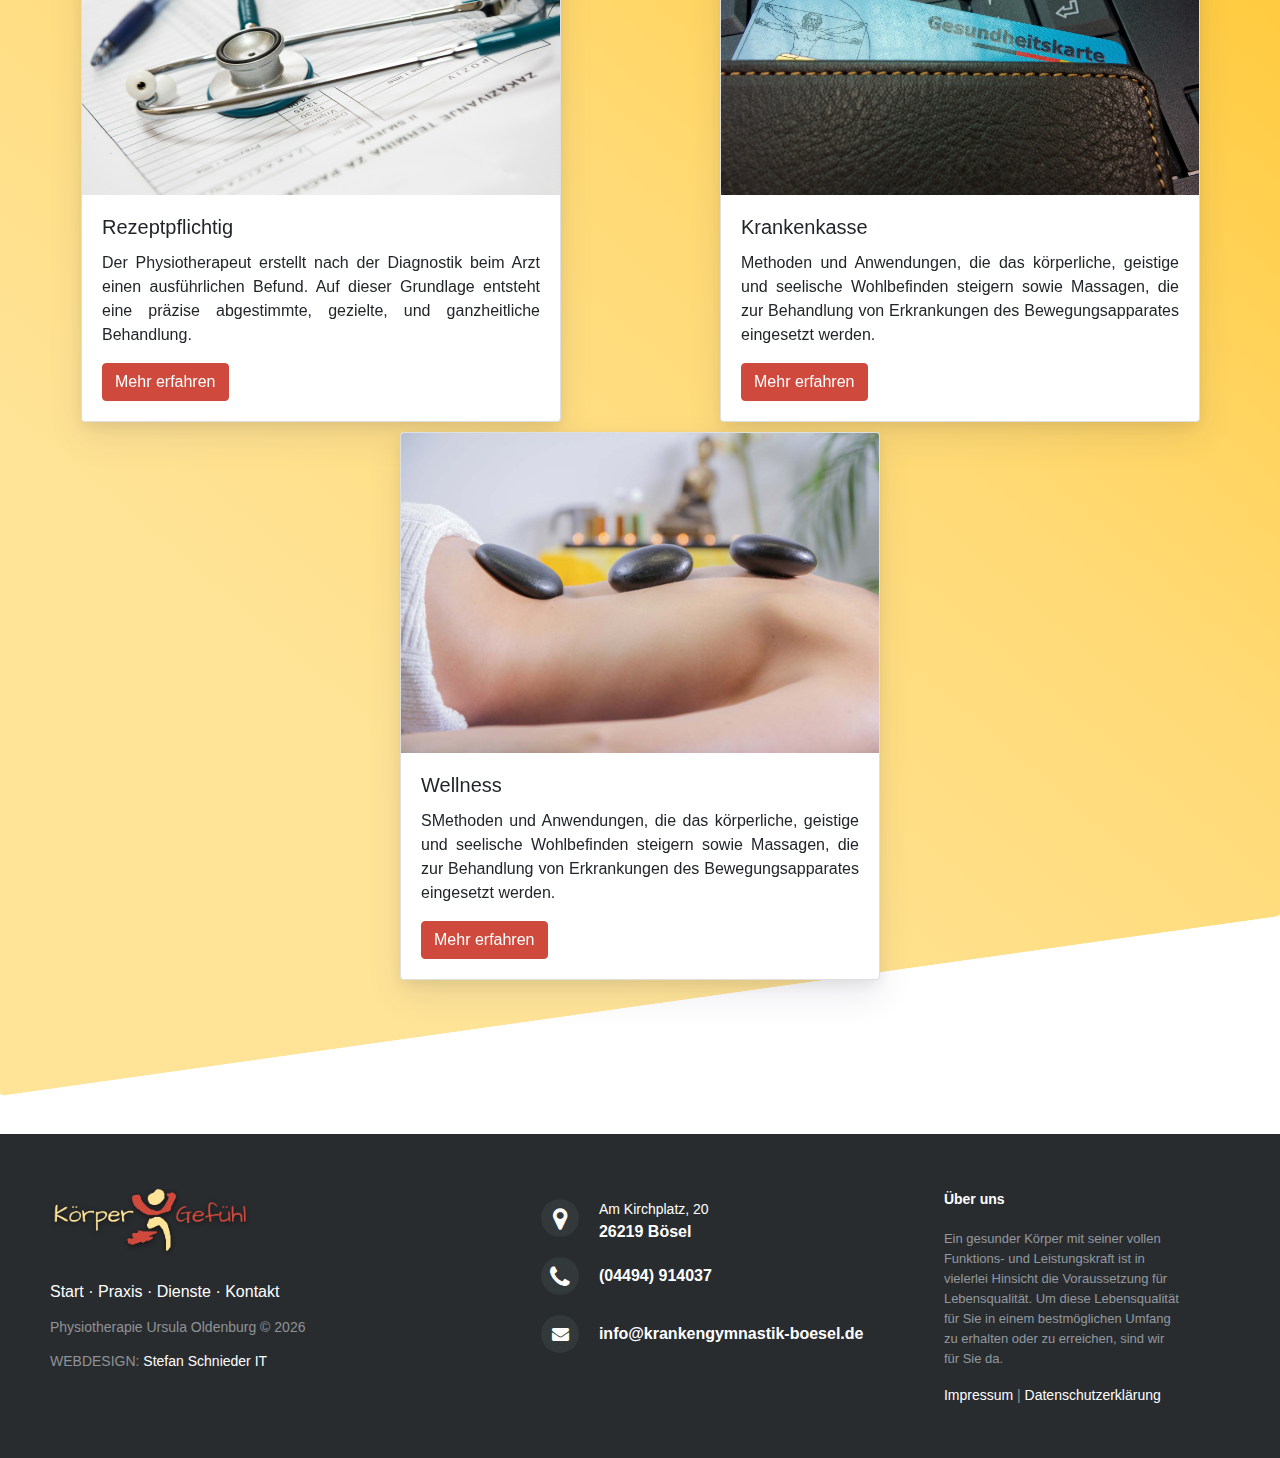
==== commit 910d15ae: "Kontrollboxen angepasst" ====
--- a/index.html
+++ b/index.html
@@ -9,6 +9,7 @@
     <link href="https://fonts.googleapis.com/css?family=Architects+Daughter" rel="stylesheet">
     <link rel="stylesheet" href="http://maxcdn.bootstrapcdn.com/font-awesome/4.2.0/css/font-awesome.min.css">
     <link href="http://fonts.googleapis.com/css?family=Cookie" rel="stylesheet" type="text/css">
+    <link rel="stylesheet" href="https://use.fontawesome.com/releases/v5.2.0/css/all.css" integrity="sha384-hWVjflwFxL6sNzntih27bfxkr27PmbbK/iSvJ+a4+0owXq79v+lsFkW54bOGbiDQ" crossorigin="anonymous">
     <link rel="stylesheet" type="text/css" media="screen" href="./css/bootstrap.min.css" />
     <link rel="stylesheet" href="./css/footer-distributed-with-address-and-phones.css">
     <link rel="stylesheet" href="./css/hover.css">
@@ -90,6 +91,7 @@
     <div class="container">
         <div class="row justify-content-center" id="kontaktbox">
             <div class="col-sm" id="kontaktbox_tel">
+                    <i class="fas fa-phone" id="phone_icon"></i>
                     <table>
                       <tr>
                         <td>Telefon:</td>
@@ -102,7 +104,8 @@
                     </table>
             </div>
             <div class="col-sm" id="kontaktbox_adress">
-                Adresse:
+                    <i class="fas fa-map-marked-alt" id="map_icon"></i>
+                <p>Adresse:</p>
                 <address>
                     <b>Schnieder IT</b>
                     <br> Mozartstraße 12
--- a/css/index.css
+++ b/css/index.css
@@ -23,7 +23,6 @@
     border-bottom: 0px; 
     border-style: solid;
     border-color: gray;
-
     padding-bottom: 0em;
 }
 
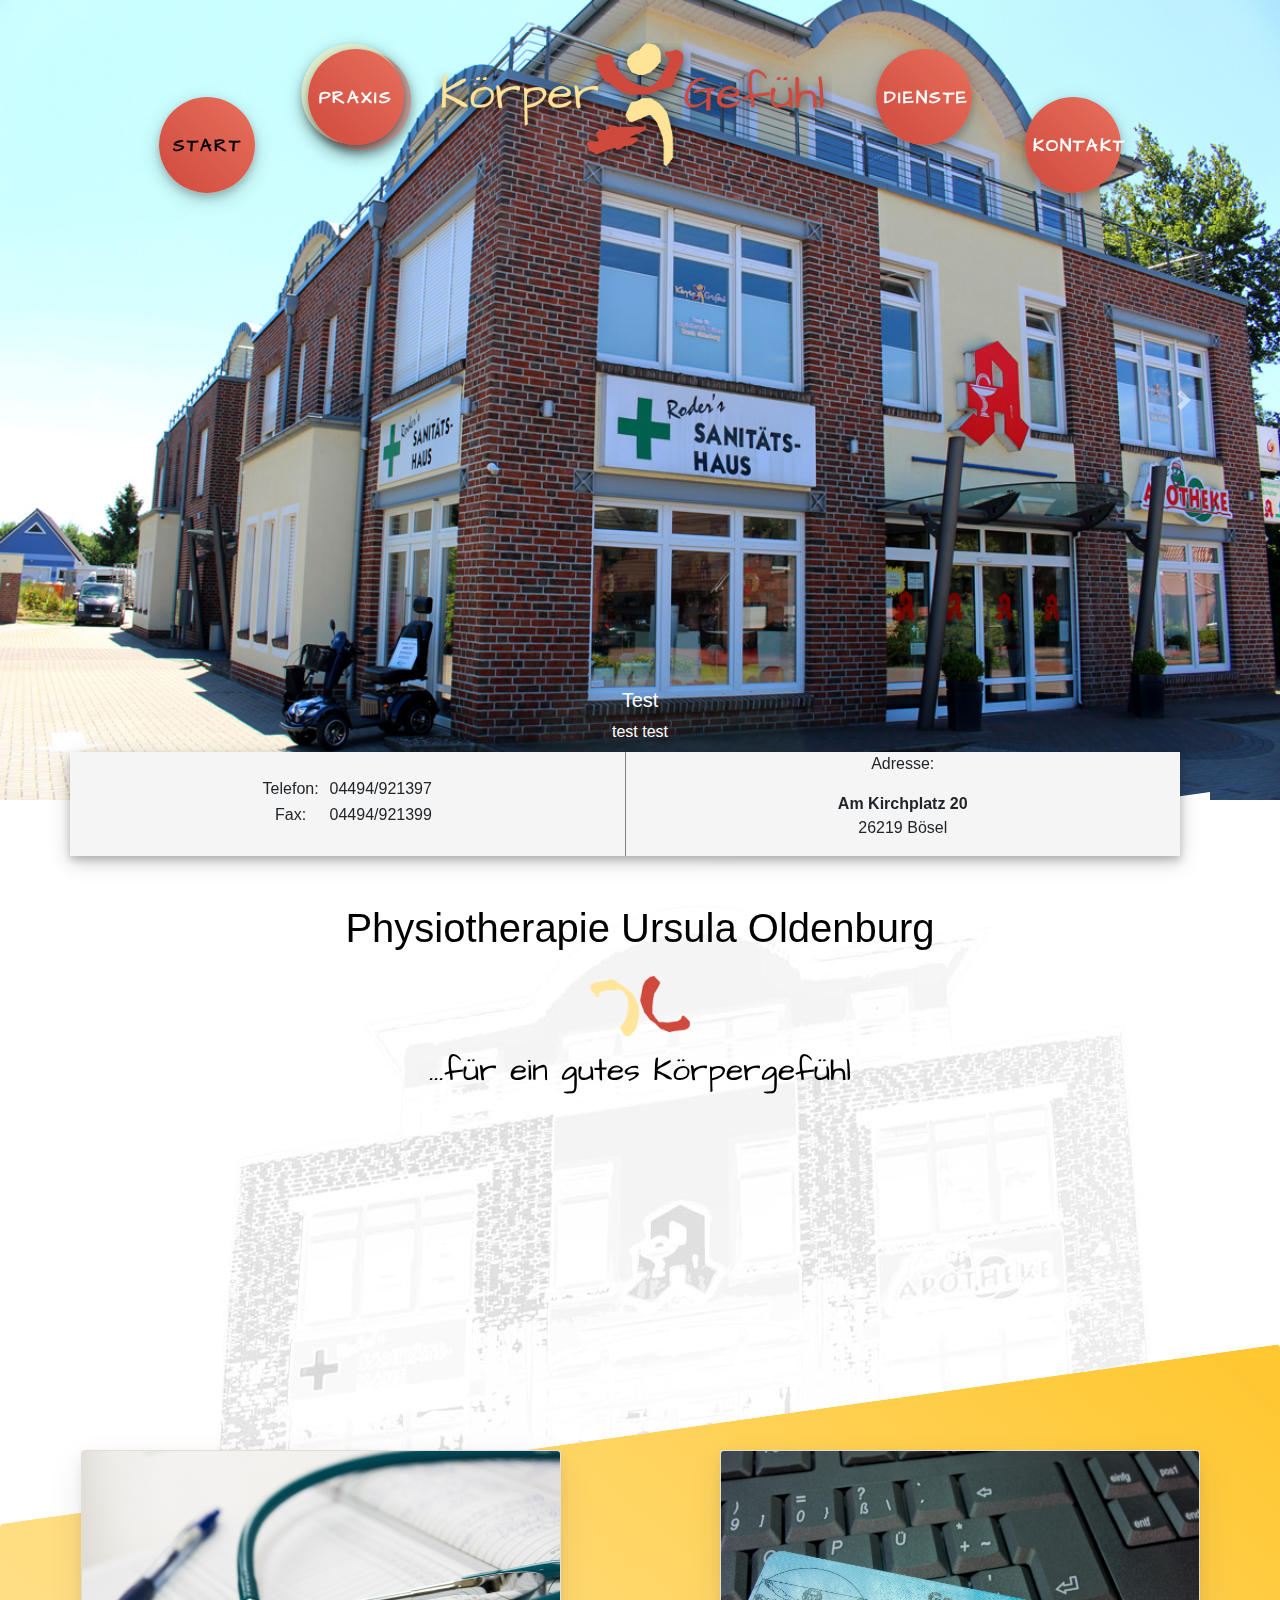
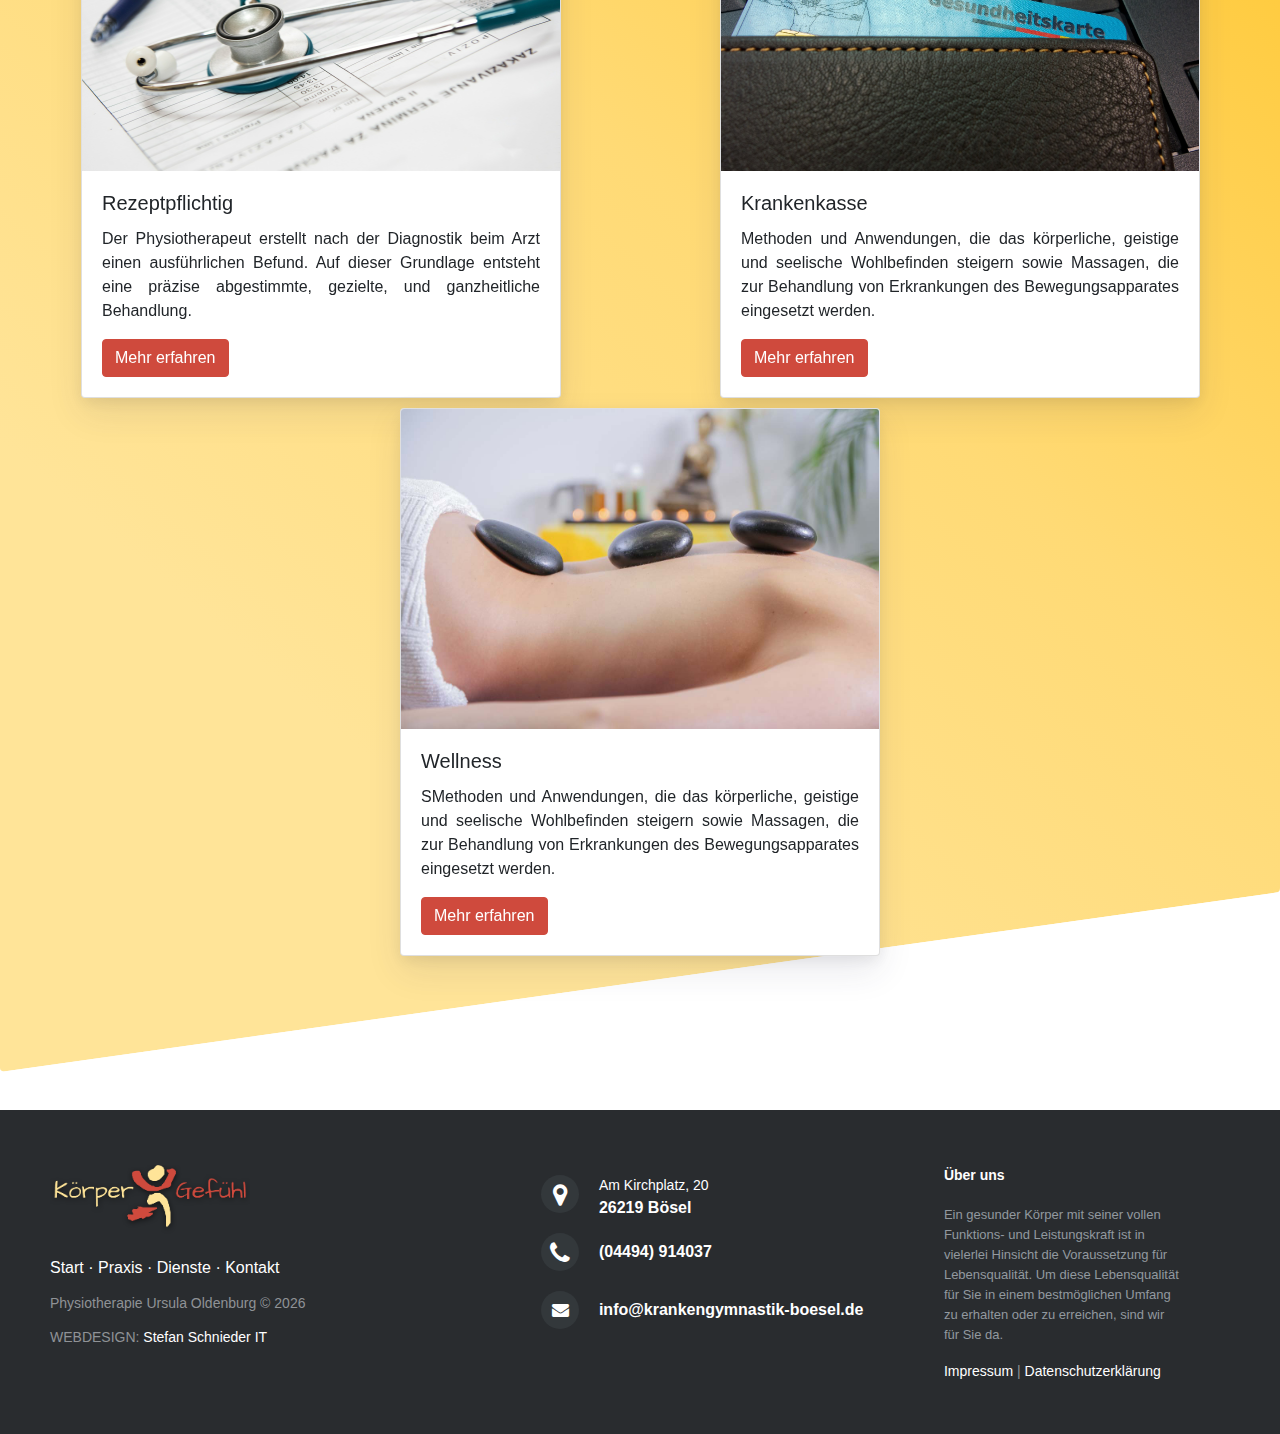
==== commit 4bc6db13: "Kontaktbox" ====
--- a/index.html
+++ b/index.html
@@ -19,6 +19,7 @@
 
 <body>
     <header>
+        <!-- Navigation  muss weiter und besser gestaltet werden. Die Idee mit den Kreisen ist gut, aber noch nicht ausgereift.-->
         <nav class="navbar navbar-expand-lg navbar-light navbar-transparent">
             <button class="navbar-toggler" type="button" data-toggle="collapse" data-target="#navbarSupportedContent" aria-controls="navbarSupportedContent"
                 aria-expanded="false" aria-label="Toggle navigation">
@@ -58,7 +59,7 @@
 
     <!--Slider START-->
 
-
+    <!--Der Slider sieht so ganz gut aus. Ich würde die "Wechsel"-Animation noch etwas ändern, unzwar dass neue Die Slides ausblenden und Einblenden-->
     <div id="carouselExampleControls" class="carousel slide carousel-fade" data-ride="carousel">
             <div class="carousel-inner">
                 <div class="carousel-item active">
@@ -88,6 +89,7 @@
     <!--Slider ENDE-->
 
     <!--Kontaktbox START-->
+    <!--Die Kontaktboxen müssen noch deutlich überarbeitet werden. Eine Box mit Schatten und zentriertem Text ist schon der richtige Ansatz. -->
     <div class="container">
         <div class="row justify-content-center" id="kontaktbox">
             <div class="col-sm" id="kontaktbox_tel">
@@ -107,9 +109,9 @@
                     <i class="fas fa-map-marked-alt" id="map_icon"></i>
                 <p>Adresse:</p>
                 <address>
-                    <b>Schnieder IT</b>
-                    <br> Mozartstraße 12
+                    <b>Am Kirchplatz 20</b>
                     <br> 26219 Bösel
+                    
                 </address>
             </div>
         </div>
@@ -117,6 +119,8 @@
     <!--Kontaktbox ENDE-->
 
     <!--Überschrift Start-->
+    <!--Die Überschrift ist soweit in Ordnung. Der Kunde muss nur der Änderung im allgemeinen Slogan zustimmen.
+    Das Gebäude können wir am besten noch etwas 3Dimensionaler darstellen. Am besten Du nimmst die rechte Wand mit in die Auswahl.-->
     <div class="container" id="ueberschrift-bg">
         <div class="row justify-content-center" id="ueberschrift-row">
             <div class="col" id="ueberschrift">
@@ -129,6 +133,7 @@
     <!--Überschrift ENDE-->
 
     <!--Dienste Box START-->
+    <!--Die Boxen sind so perfekt. Ich denke da brauchen wir nicht mehr viel zu ändern. Eine bessere Lösung sehe ich dort nicht.-->
     <div class="container-fluid schraeg shadow p-3 mb-5 bg-white rounded" id="dienste">
         <div class="row justify-content-center schraeg">
             <div class="col justify-content-center">
@@ -179,6 +184,8 @@
 </body>
 
 <footer>
+    <!-- Der Footer ist soweit in Ordnung. Wir müssen nur aufpassen, dass dieser nicht zu markant auf der Website dargestellt wird. Eine Änderung wären noch die Symbole.
+    Diese werden nicht in jedem Browser korrekt angezeigt. Die Mobile Darstellung gefällt mir hingegen sehr gut. Diese passt sich gut mit dem Header ein.-->
     <div class="container-fluid">
         <div class="row">
             <div class="col footer-distributed">
--- a/css/index.css
+++ b/css/index.css
@@ -14,6 +14,12 @@
     text-justify: auto;
     vertical-align: middle;
     width: 100%;
+    text-align: center;
+}
+
+table{
+    /*text-align: center;*/
+    margin: auto;
 }
 
 #kontaktbox_tel{
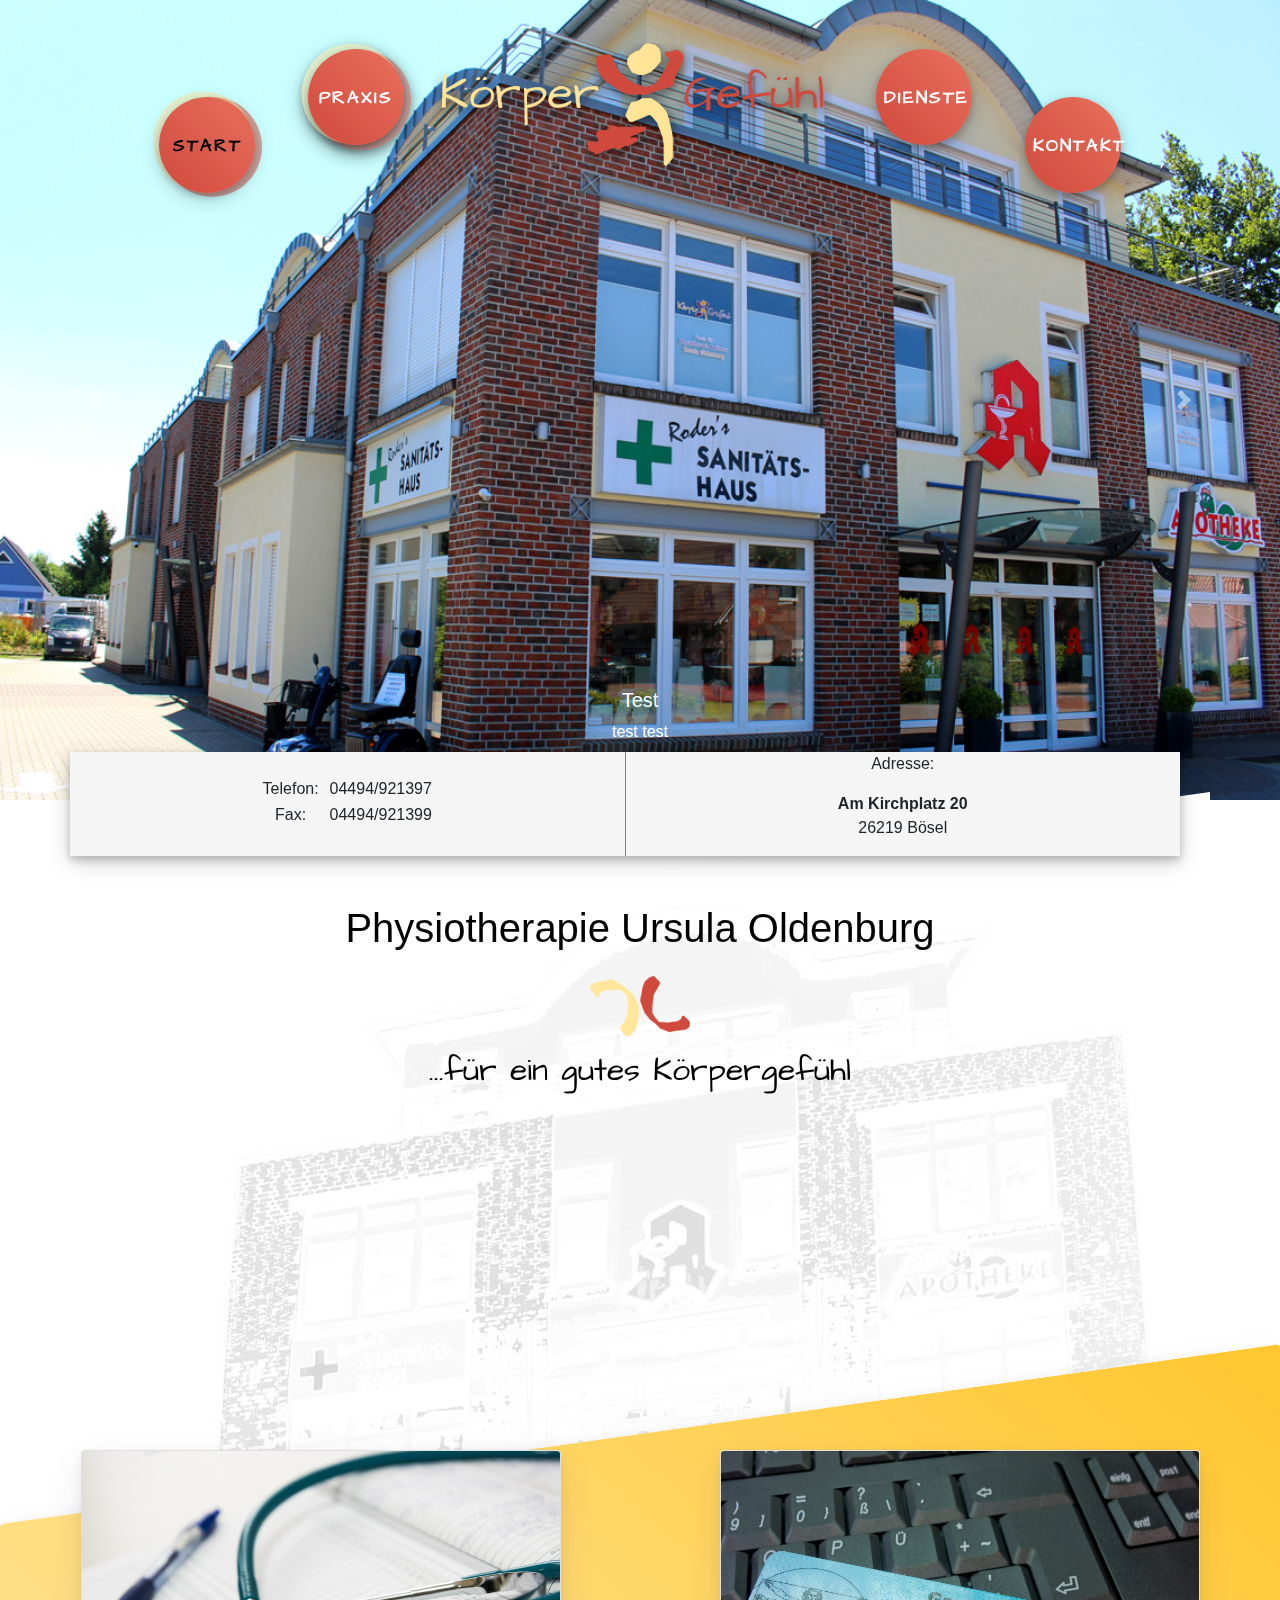
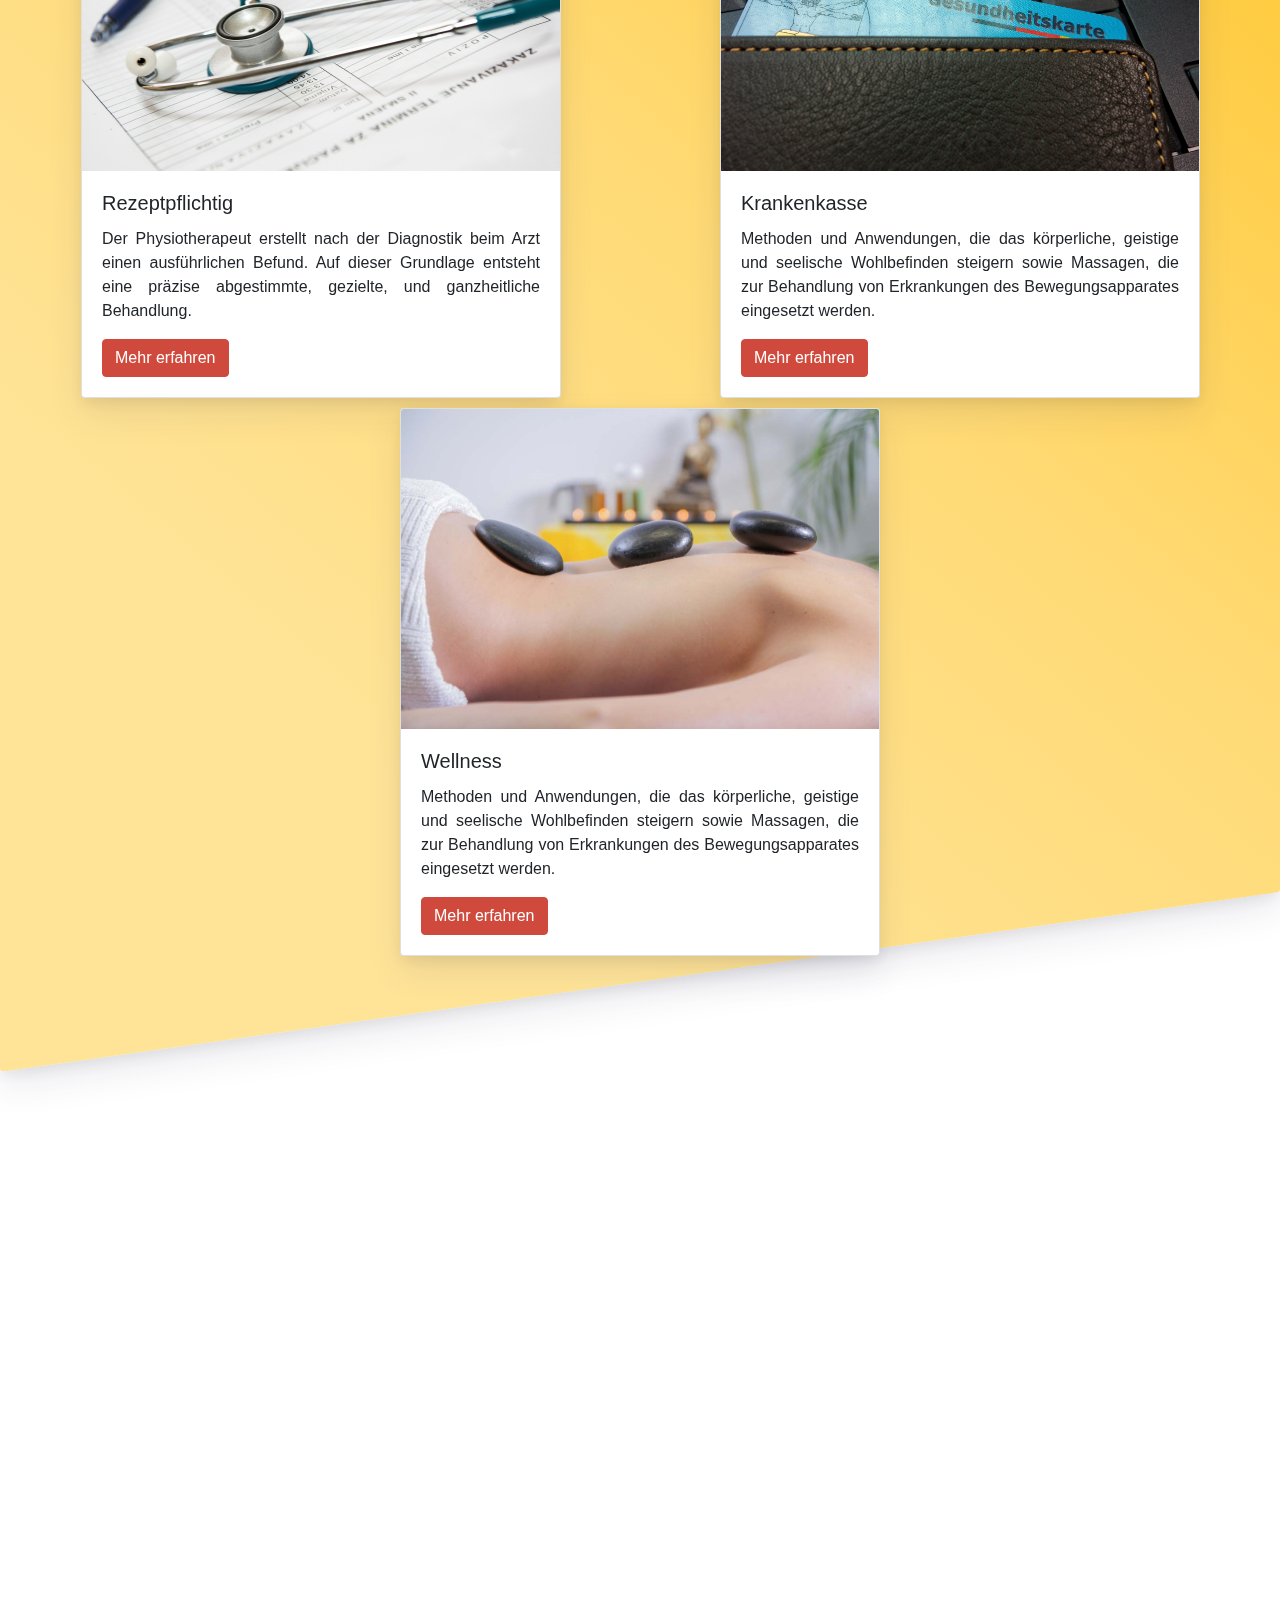
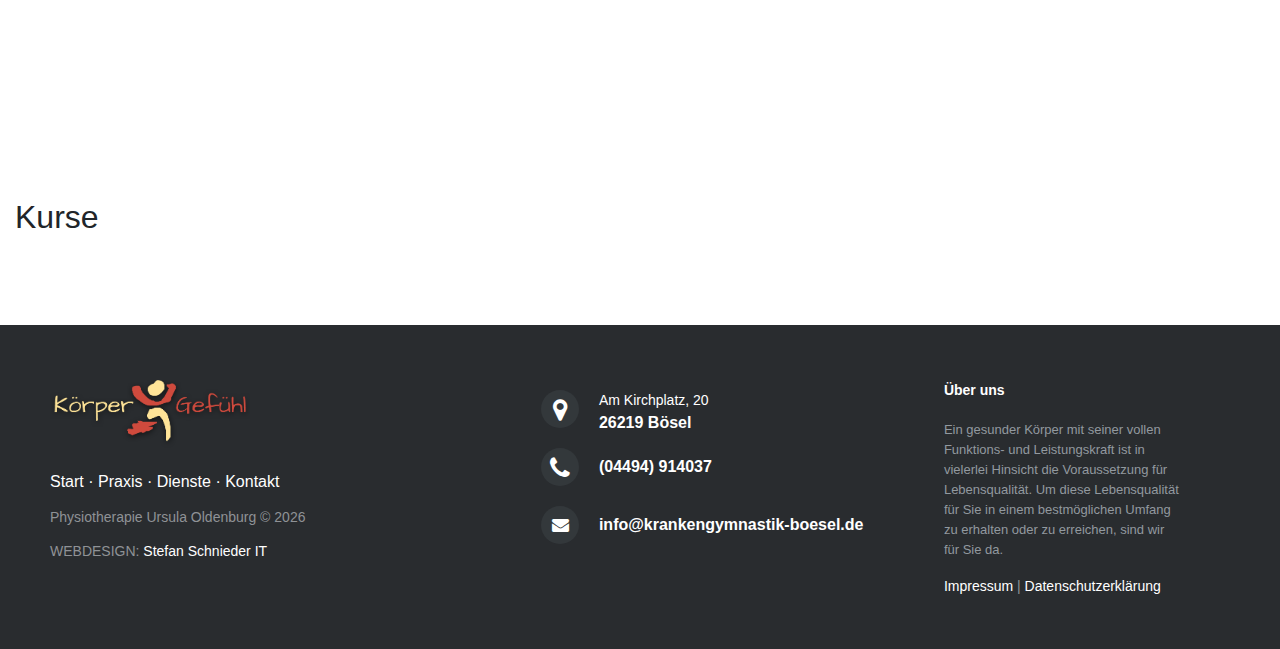
==== commit bda43231: "Parallax Effekt" ====
--- a/index.html
+++ b/index.html
@@ -29,11 +29,16 @@
             <div class="collapse navbar-collapse" id="navbarSupportedContent">
                 <ul class="navbar-nav mr-auto">
 
+                    <!--START MENU-->
+                    <li class="nav-link" id="circle-s"></li>
+                    <li class="nav-link" id="circle-s2"></li>
                     <li class="nav-item active hvr-bob" id="nav-aussen">
                         <a class="nav-link" href="./index.html">Start
                             <span class="sr-only">(current)</span>
                         </a>
                     </li>
+
+                    <!--PRAXIS MENU-->
                     <li class="nav-item" id="circle-p"></li>
                     <li class="nav-item" id="circle-p2"></li>
                     <li class="nav-item hvr-bob">
@@ -62,18 +67,18 @@
     <!--Der Slider sieht so ganz gut aus. Ich würde die "Wechsel"-Animation noch etwas ändern, unzwar dass neue Die Slides ausblenden und Einblenden-->
     <div id="carouselExampleControls" class="carousel slide carousel-fade" data-ride="carousel">
             <div class="carousel-inner">
-                <div class="carousel-item active">
-                    <img class="d-block w-100" src="./img/aussen_gebaeude.jpg" alt="First slide">
+                <div class="carousel-item active slide1">
+                   <!-- <img class="d-block w-100" src="./img/aussen_gebaeude.jpg" alt="First slide"> -->
                     <div class="carousel-caption d-none d-md-block">
                         <h5>Test</h5>
                         <p>test test</p>
                     </div>
                 </div>
-                <div class="carousel-item">
-                    <img class="d-block w-100" src="./img/innen_empfang.jpg" alt="Second slide">
-                </div>
-                <div class="carousel-item">
-                    <img class="d-block w-100" src="./img/innen_wartebereich.jpg" alt="Third slide">
+                <div class="carousel-item slide2">
+                    <!--<img class="d-block w-100" src="./img/innen_empfang.jpg" alt="Second slide">-->
+                </div>
+                <div class="carousel-item slide3">
+                   <!-- <img class="d-block w-100" src="./img/innen_wartebereich.jpg" alt="Third slide">-->
                 </div>
             </div>
             <a class="carousel-control-prev" href="#carouselExampleControls" role="button" data-slide="prev">
@@ -164,7 +169,7 @@
                     <img class="card-img-top" src="./img/massage_neu.jpg" alt="Card image cap">
                     <div class="card-body">
                         <h5 class="card-title">Wellness</h5>
-                        <p class="card-text">SMethoden und Anwendungen, die das körperliche, geistige und seelische Wohlbefinden steigern sowie
+                        <p class="card-text">Methoden und Anwendungen, die das körperliche, geistige und seelische Wohlbefinden steigern sowie
                             Massagen, die zur Behandlung von Erkrankungen des Bewegungsapparates eingesetzt werden.</p>
                         <a href="#" class="btn btn-primary">Mehr erfahren</a>
                     </div>
@@ -173,6 +178,42 @@
         </div>
     </div>
     <!--Dienste Box ENDE-->
+
+    <!--Über uns-->
+    <div class="container-fluid" id="ueberuns">
+        <div class="row">
+            <div class="col"><p></p></div>
+        </div>
+    </div>
+
+    <!--Kurse-->
+    <div class="container-fluid">
+        <div class="row">
+            <div class="col ">
+                <h2>Kurse</h2>
+            </div>
+        </div>
+    </div>
+
+
+
+
+
+
+
+
+
+
+
+
+
+
+
+
+
+
+
+
 
 
     <script src="https://code.jquery.com/jquery-3.3.1.slim.min.js" integrity="sha384-q8i/X+965DzO0rT7abK41JStQIAqVgRVzpbzo5smXKp4YfRvH+8abtTE1Pi6jizo"
--- a/css/style.css
+++ b/css/style.css
@@ -20,11 +20,24 @@
 }
 
 /*Slider Aussehen*/
-/*#################*/
+.slide1{background-image: url(../img/aussen_gebaeude.jpg);}
+.slide2{background-image: url(../img/innen_empfang.jpg);}
+.slide3{background-image: url(../img/innen_wartebereich.jpg);}
 
 .carousel-item {
     height: 800px;
-}
+    /*position: relative;*/
+    background-size: cover;
+
+    position: relative;
+    opacity: 1;
+    background-position: center;
+    background-repeat: no-repeat;
+
+    background-attachment: fixed;
+
+}
+
 
 /* Header und Navbar */
 /*##################*/
@@ -95,6 +108,31 @@
     transform: translate(-0.4em, 3.3em);
 }
 
+#circle-s {
+	width: 100px;
+	height: 100px;
+	background: #cf493d80;
+	-moz-border-radius: 50px;
+	-webkit-border-radius: 50px;
+    border-radius: 50px;
+    z-index: 0;
+    position: absolute;
+
+    transform: translate(1.5em, 2.6em);
+}
+#circle-s2 {
+	width: 100px;
+	height: 100px;
+	background: #ffe49873;
+	-moz-border-radius: 50px;
+	-webkit-border-radius: 50px;
+    border-radius: 50px;
+    z-index: 0;
+    position: absolute;
+
+    transform: translate(1em, 2.3em);
+}
+
 #nav-aussen{
     margin-top: 4em;
 }
--- a/css/index.css
+++ b/css/index.css
@@ -69,7 +69,9 @@
 /*#################*/
 #dienste {
     margin-top: 0em;
+    margin-bottom: 0em;
     background-color: #ffe498;
+    box-shadow: 0 15px 35px rgba(50, 50, 93, .1), 0 5px 15px rgba(0, 0, 0, .07);
     transform: skewY(-8deg);
     /* Farbverlauf */
     background: rgb(255, 228, 152);
@@ -77,7 +79,9 @@
     background: -webkit-linear-gradient(45deg, rgb(255, 228, 152) 26%, rgb(255, 218, 117) 60%, rgb(255, 199, 48) 99%);
     background: linear-gradient(45deg, rgb(255, 228, 152) 26%, rgb(255, 218, 117) 60%, rgb(255, 199, 48) 99%);
     filter: progid:DXImageTransform.Microsoft.gradient( startColorstr='#ffe498', endColorstr='#ffc730', GradientType=1);
+    z-index: 20;
 }
+
 
 .card-img-top{
     height: 20em;
@@ -98,4 +102,22 @@
 
 .container-fluid .row .card:hover {
     box-shadow: 0 20px 40px rgba(50, 50, 93, .1), 0 10px 20px rgba(0, 0, 0, .07);
+}
+
+/* Über Uns*/
+#ueberuns{
+    background-image: url(../img/IMG_2100.JPG);
+    height: 60em;
+    background-size: cover;
+    width: auto;
+    margin-top: -12em;
+    z-index: -10;
+
+
+    position: relative;
+    opacity: 1;
+    background-position: center;
+    background-repeat: no-repeat;
+
+    background-attachment: fixed;
 }